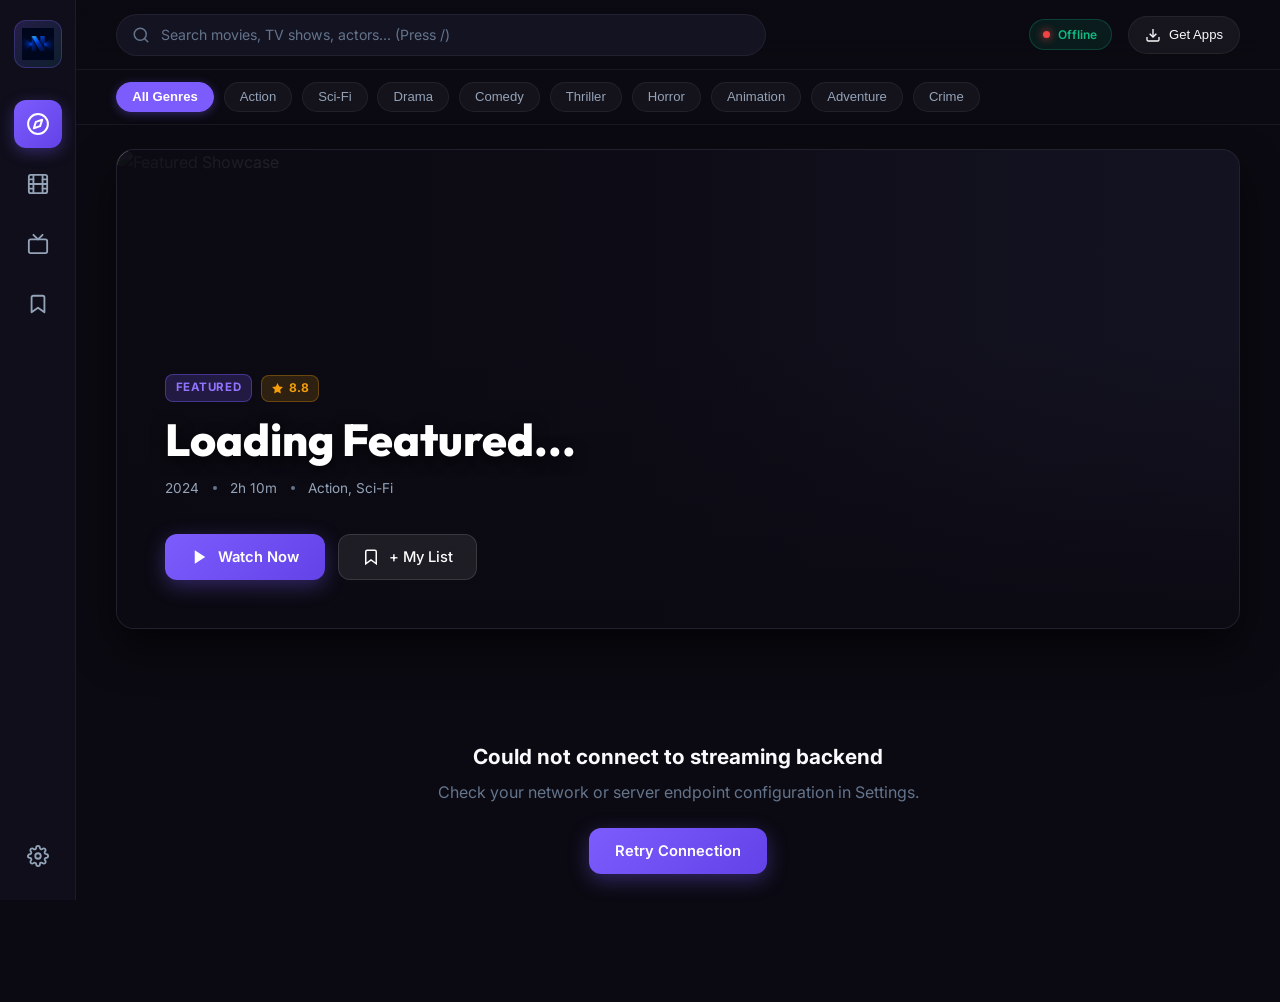
==== watch.html @ 1235ac75 "feat(web): launch Stremio-inspired minimalist web player with end-to-end streaming" ====
<!DOCTYPE html>
<html lang="en">
<head>
  <meta charset="UTF-8">
  <meta name="viewport" content="width=device-width, initial-scale=1.0, maximum-scale=1.0, user-scalable=no, viewport-fit=cover">
  <title>Nexus Web — Minimalist Cinema & Series Streaming</title>
  <meta name="description" content="Watch high-definition movies and TV series directly in your browser. Stremio-inspired, ultra-clean interface with multi-language subtitles and zero mid-roll interruptions.">
  <meta name="theme-color" content="#0b0a12">
  <meta name="apple-mobile-web-app-capable" content="yes">
  <meta name="apple-mobile-web-app-status-bar-style" content="black-translucent">
  <link rel="icon" type="image/png" href="./assets/logo.png">

  <!-- Google Fonts: Outfit (Display) & Inter (Body) -->
  <link rel="preconnect" href="https://fonts.googleapis.com">
  <link rel="preconnect" href="https://fonts.gstatic.com" crossorigin>
  <link href="https://fonts.googleapis.com/css2?family=Inter:wght@400;500;600;700&family=Outfit:wght@500;600;700;800;900&display=swap" rel="stylesheet">

  <link rel="stylesheet" href="watch.css">
</head>
<body>

  <div class="app-container">

    <!-- ======================================================================
         Left Navigation Rail (Stremio Signature Sidebar)
         ====================================================================== -->
    <aside class="nav-sidebar" id="nav-sidebar">
      <div class="brand-icon-wrap" id="brand-icon-btn" title="Nexus Home">
        <img src="./assets/logo.png" alt="Nexus Logo" onerror="this.src='https://via.placeholder.com/48/7c5cfc/fff?text=N'">
      </div>

      <nav class="nav-menu">
        <button class="nav-item active" data-tab="discover" data-tooltip="Discover" id="nav-discover">
          <svg viewBox="0 0 24 24" fill="none" stroke="currentColor" stroke-width="2" stroke-linecap="round" stroke-linejoin="round">
            <circle cx="12" cy="12" r="10"></circle>
            <polygon points="16.24 7.76 14.12 14.12 7.76 16.24 9.88 9.88 16.24 7.76"></polygon>
          </svg>
        </button>

        <button class="nav-item" data-tab="movies" data-tooltip="Movies" id="nav-movies">
          <svg viewBox="0 0 24 24" fill="none" stroke="currentColor" stroke-width="2" stroke-linecap="round" stroke-linejoin="round">
            <rect x="2" y="2" width="20" height="20" rx="2.18" ry="2.18"></rect>
            <line x1="7" y1="2" x2="7" y2="22"></line>
            <line x1="17" y1="2" x2="17" y2="22"></line>
            <line x1="2" y1="12" x2="22" y2="12"></line>
            <line x1="2" y1="7" x2="7" y2="7"></line>
            <line x1="2" y1="17" x2="7" y2="17"></line>
            <line x1="17" y1="17" x2="22" y2="17"></line>
            <line x1="17" y1="7" x2="22" y2="7"></line>
          </svg>
        </button>

        <button class="nav-item" data-tab="series" data-tooltip="Series" id="nav-series">
          <svg viewBox="0 0 24 24" fill="none" stroke="currentColor" stroke-width="2" stroke-linecap="round" stroke-linejoin="round">
            <rect x="2" y="7" width="20" height="15" rx="2" ry="2"></rect>
            <polyline points="17 2 12 7 7 2"></polyline>
          </svg>
        </button>

        <button class="nav-item" data-tab="library" data-tooltip="My Library" id="nav-library">
          <svg viewBox="0 0 24 24" fill="none" stroke="currentColor" stroke-width="2" stroke-linecap="round" stroke-linejoin="round">
            <path d="M19 21l-7-5-7 5V5a2 2 0 0 1 2-2h10a2 2 0 0 1 2 2z"></path>
          </svg>
        </button>
      </nav>

      <div class="nav-footer">
        <button class="nav-item" data-tooltip="Settings" id="btn-settings">
          <svg viewBox="0 0 24 24" fill="none" stroke="currentColor" stroke-width="2" stroke-linecap="round" stroke-linejoin="round">
            <circle cx="12" cy="12" r="3"></circle>
            <path d="M19.4 15a1.65 1.65 0 0 0 .33 1.82l.06.06a2 2 0 0 1 0 2.83 2 2 0 0 1-2.83 0l-.06-.06a1.65 1.65 0 0 0-1.82-.33 1.65 1.65 0 0 0-1 1.51V21a2 2 0 0 1-2 2 2 2 0 0 1-2-2v-.09A1.65 1.65 0 0 0 9 19.4a1.65 1.65 0 0 0-1.82.33l-.06.06a2 2 0 0 1-2.83 0 2 2 0 0 1 0-2.83l.06-.06a1.65 1.65 0 0 0 .33-1.82 1.65 1.65 0 0 0-1.51-1H3a2 2 0 0 1-2-2 2 2 0 0 1 2-2h.09A1.65 1.65 0 0 0 4.6 9a1.65 1.65 0 0 0-.33-1.82l-.06-.06a2 2 0 0 1 0-2.83 2 2 0 0 1 2.83 0l.06.06a1.65 1.65 0 0 0 1.82.33H9a1.65 1.65 0 0 0 1-1.51V3a2 2 0 0 1 2-2 2 2 0 0 1 2 2v.09a1.65 1.65 0 0 0 1 1.51 1.65 1.65 0 0 0 1.82-.33l.06-.06a2 2 0 0 1 2.83 0 2 2 0 0 1 0 2.83l-.06.06a1.65 1.65 0 0 0-.33 1.82V9a1.65 1.65 0 0 0 1.51 1H21a2 2 0 0 1 2 2 2 2 0 0 1-2 2h-.09a1.65 1.65 0 0 0-1.51 1z"></path>
          </svg>
        </button>
      </div>
    </aside>

    <!-- ======================================================================
         Main Layout: Top Bar + Views
         ====================================================================== -->
    <main class="main-wrapper">

      <!-- Top Header Bar -->
      <header class="top-bar">
        <div class="top-bar-left">
          <div class="search-box">
            <svg class="search-icon" viewBox="0 0 24 24" fill="none" stroke="currentColor" stroke-width="2" stroke-linecap="round" stroke-linejoin="round">
              <circle cx="11" cy="11" r="8"></circle>
              <line x1="21" y1="21" x2="16.65" y2="16.65"></line>
            </svg>
            <input type="text" class="search-input" id="search-input" placeholder="Search movies, TV shows, actors... (Press /)" autocomplete="off">
            <button class="search-clear-btn" id="search-clear-btn" title="Clear">
              <svg viewBox="0 0 24 24" width="16" height="16" fill="none" stroke="currentColor" stroke-width="2">
                <line x1="18" y1="6" x2="6" y2="18"></line>
                <line x1="6" y1="6" x2="18" y2="18"></line>
              </svg>
            </button>
          </div>
        </div>

        <div class="top-bar-right">
          <div class="badge-server-status" id="server-status-badge" title="Backend Status">
            <span class="status-pulse"></span>
            <span>Online</span>
          </div>
          <button class="btn-get-apps" id="btn-get-apps">
            <svg viewBox="0 0 24 24" width="16" height="16" fill="none" stroke="currentColor" stroke-width="2">
              <path d="M21 15v4a2 2 0 0 1-2 2H5a2 2 0 0 1-2-2v-4"></path>
              <polyline points="7 10 12 15 17 10"></polyline>
              <line x1="12" y1="15" x2="12" y2="3"></line>
            </svg>
            <span>Get Apps</span>
          </button>
        </div>
      </header>

      <!-- Horizontal Genre Filter Bar -->
      <nav class="filters-bar" id="filters-bar">
        <button class="filter-chip active" data-genre="all">All Genres</button>
        <button class="filter-chip" data-genre="action">Action</button>
        <button class="filter-chip" data-genre="sci-fi">Sci-Fi</button>
        <button class="filter-chip" data-genre="drama">Drama</button>
        <button class="filter-chip" data-genre="comedy">Comedy</button>
        <button class="filter-chip" data-genre="thriller">Thriller</button>
        <button class="filter-chip" data-genre="horror">Horror</button>
        <button class="filter-chip" data-genre="animation">Animation</button>
        <button class="filter-chip" data-genre="adventure">Adventure</button>
        <button class="filter-chip" data-genre="crime">Crime</button>
      </nav>

      <!-- Views Container -->
      <div class="views-container">

        <!-- VIEW 1: DISCOVER -->
        <section class="view-section active" id="view-discover">
          <!-- Featured Cinematic Hero Showcase -->
          <div class="hero-banner" id="hero-banner">
            <img class="hero-backdrop" id="hero-backdrop" src="" alt="Featured Showcase">
            <div class="hero-overlay"></div>
            <div class="hero-content">
              <div class="hero-tag-row">
                <span class="tag-badge" id="hero-tag">FEATURED</span>
                <span class="rating-pill" id="hero-rating">
                  <svg viewBox="0 0 24 24"><polygon points="12 2 15.09 8.26 22 9.27 17 14.14 18.18 21.02 12 17.77 5.82 21.02 7 14.14 2 9.27 8.91 8.26 12 2"></polygon></svg>
                  <span>8.8</span>
                </span>
              </div>
              <h1 class="hero-title" id="hero-title">Loading Featured...</h1>
              <div class="hero-meta">
                <span id="hero-year">2024</span>
                <span class="dot"></span>
                <span id="hero-duration">2h 10m</span>
                <span class="dot"></span>
                <span id="hero-genre">Action, Sci-Fi</span>
              </div>
              <p class="hero-overview" id="hero-overview"></p>
              <div class="hero-buttons">
                <button class="btn-primary" id="btn-hero-play">
                  <svg viewBox="0 0 24 24" width="18" height="18" fill="currentColor">
                    <polygon points="5 3 19 12 5 21 5 3"></polygon>
                  </svg>
                  <span>Watch Now</span>
                </button>
                <button class="btn-secondary" id="btn-hero-list">
                  <svg viewBox="0 0 24 24" width="18" height="18" fill="none" stroke="currentColor" stroke-width="2">
                    <path d="M19 21l-7-5-7 5V5a2 2 0 0 1 2-2h10a2 2 0 0 1 2 2z"></path>
                  </svg>
                  <span>+ My List</span>
                </button>
              </div>
            </div>
          </div>

          <!-- Dynamic Horizontal Sections -->
          <div id="discover-sections"></div>
        </section>

        <!-- VIEW 2: MOVIES -->
        <section class="view-section" id="view-movies">
          <div class="section-header">
            <h2 class="section-title">All Movies</h2>
          </div>
          <div class="media-grid" id="movies-grid"></div>
        </section>

        <!-- VIEW 3: SERIES -->
        <section class="view-section" id="view-series">
          <div class="section-header">
            <h2 class="section-title">TV Series & Shows</h2>
          </div>
          <div class="media-grid" id="series-grid"></div>
        </section>

        <!-- VIEW 4: MY LIBRARY -->
        <section class="view-section" id="view-library">
          <div class="catalog-section">
            <div class="section-header">
              <h2 class="section-title">Continue Watching</h2>
            </div>
            <div class="media-grid" id="library-continue-grid"></div>
          </div>

          <div class="catalog-section" style="margin-top: 2.5rem;">
            <div class="section-header">
              <h2 class="section-title">My Watchlist</h2>
            </div>
            <div class="media-grid" id="library-watchlist-grid"></div>
          </div>
        </section>

        <!-- VIEW 5: SEARCH RESULTS -->
        <section class="view-section" id="view-search">
          <div class="section-header">
            <h2 class="section-title">Results for <span id="search-query-label"></span></h2>
          </div>
          <div class="media-grid" id="search-results-grid"></div>
        </section>

      </div>
    </main>

    <!-- ======================================================================
         Stremio-Inspired Metamodal / Detail Dialog
         ====================================================================== -->
    <div class="modal-overlay" id="detail-modal-overlay">
      <div class="detail-modal" id="detail-modal">
        <button class="modal-close-btn" id="modal-close-btn" title="Close">
          <svg viewBox="0 0 24 24" width="18" height="18" fill="none" stroke="currentColor" stroke-width="2.2">
            <line x1="18" y1="6" x2="6" y2="18"></line>
            <line x1="6" y1="6" x2="18" y2="18"></line>
          </svg>
        </button>

        <!-- Cinematic Backdrop Header -->
        <div class="detail-backdrop-header">
          <img class="detail-backdrop-img" id="detail-backdrop-img" src="" alt="Backdrop">
          <div class="detail-backdrop-gradient"></div>
        </div>

        <div class="detail-body">
          <!-- Left Column: Poster & Action Buttons -->
          <div class="detail-poster-col">
            <img class="detail-poster-img" id="detail-poster-img" src="" alt="Poster">
            <div class="detail-action-buttons">
              <button class="btn-watchlist" id="btn-detail-watchlist">
                <svg viewBox="0 0 24 24" width="16" height="16" fill="none" stroke="currentColor" stroke-width="2">
                  <path d="M19 21l-7-5-7 5V5a2 2 0 0 1 2-2h10a2 2 0 0 1 2 2z"></path>
                </svg>
                <span>+ Add to Watchlist</span>
              </button>
            </div>
          </div>

          <!-- Right Column: Metadata, Seasons/Episodes & Streams -->
          <div class="detail-info-col">
            <h1 class="detail-title" id="detail-title">Loading...</h1>
            <div class="detail-meta-row">
              <span class="rating-pill">
                <svg viewBox="0 0 24 24"><polygon points="12 2 15.09 8.26 22 9.27 17 14.14 18.18 21.02 12 17.77 5.82 21.02 7 14.14 2 9.27 8.91 8.26 12 2"></polygon></svg>
                <span id="detail-score">8.4</span>
              </span>
              <span id="detail-year">2024</span>
              <span id="detail-duration">2h 10m</span>
              <span id="detail-country">US</span>
            </div>

            <div class="genres-wrap" id="detail-genres"></div>
            <p class="detail-synopsis" id="detail-synopsis"></p>

            <!-- Cast Chips -->
            <div class="cast-section">
              <div class="cast-label">Top Cast</div>
              <div class="cast-row" id="detail-cast-row"></div>
            </div>

            <!-- Series Seasons & Episodes Picker (Only for Series) -->
            <div class="series-section" id="detail-series-section">
              <div class="cast-label">Seasons & Episodes</div>
              <div class="season-selector" id="detail-season-selector"></div>
              <div class="episodes-grid" id="detail-episodes-grid"></div>
            </div>

            <!-- Streams Section (Stremio Iconic Stream Source Pickers) -->
            <div class="streams-section" id="detail-streams-section">
              <div class="streams-header">
                <div class="streams-title">Available Stream Sources</div>
              </div>
              <div class="streams-list" id="detail-streams-list"></div>
            </div>

          </div>
        </div>
      </div>
    </div>

    <!-- ======================================================================
         Cinema Video Player (Full Viewport Theater Mode)
         ====================================================================== -->
    <div class="player-container" id="player-container">
      <video class="main-video" id="main-video" playsinline crossorigin="anonymous"></video>

      <div class="player-controls-overlay" id="player-controls-overlay">
        <!-- Top Bar -->
        <div class="player-top-bar">
          <button class="player-back-btn" id="player-back-btn">
            <svg viewBox="0 0 24 24" width="18" height="18" fill="none" stroke="currentColor" stroke-width="2.2">
              <line x1="19" y1="12" x2="5" y2="12"></line>
              <polyline points="12 19 5 12 12 5"></polyline>
            </svg>
            <span>Back to Browse</span>
          </button>
          <div class="player-title-display" id="player-title-display"></div>
          <div style="width: 80px;"></div>
        </div>

        <!-- Center Play/Pause Large Action -->
        <div class="player-center-action" id="player-center-play">
          <svg viewBox="0 0 24 24" width="36" height="36" fill="currentColor">
            <polygon points="5 3 19 12 5 21 5 3"></polygon>
          </svg>
        </div>

        <!-- Bottom Controls -->
        <div class="player-bottom-bar">
          <!-- Timeline Scrub Bar -->
          <div class="timeline-container" id="timeline-container">
            <div class="timeline-buffered" id="timeline-buffered"></div>
            <div class="timeline-progress" id="timeline-progress"></div>
            <div class="timeline-thumb" id="timeline-thumb"></div>
          </div>

          <!-- Buttons Row -->
          <div class="controls-row">
            <div class="controls-left">
              <button class="ctrl-btn" id="ctrl-play-pause" title="Play / Pause (Space)">
                <svg viewBox="0 0 24 24" width="22" height="22" fill="currentColor">
                  <polygon points="5 3 19 12 5 21 5 3"></polygon>
                </svg>
              </button>

              <button class="ctrl-btn" id="ctrl-skip-back" title="Rewind 10s (Left Arrow)">
                <svg viewBox="0 0 24 24" width="20" height="20" fill="none" stroke="currentColor" stroke-width="2">
                  <path d="M1 4v6h6"></path>
                  <path d="M3.51 15a9 9 0 1 0 2.13-9.36L1 10"></path>
                </svg>
              </button>

              <button class="ctrl-btn" id="ctrl-skip-fwd" title="Fast Forward 10s (Right Arrow)">
                <svg viewBox="0 0 24 24" width="20" height="20" fill="none" stroke="currentColor" stroke-width="2">
                  <path d="M23 4v6h-6"></path>
                  <path d="M20.49 15a9 9 0 1 1-2.12-9.36L23 10"></path>
                </svg>
              </button>

              <button class="ctrl-btn" id="ctrl-next-ep" title="Next Episode" style="display: none;">
                <svg viewBox="0 0 24 24" width="20" height="20" fill="currentColor">
                  <polygon points="5 4 15 12 5 20 5 4"></polygon>
                  <line x1="19" y1="5" x2="19" y2="19" stroke="currentColor" stroke-width="2.5"></line>
                </svg>
              </button>

              <span class="time-display" id="time-display">00:00 / 00:00</span>

              <div class="volume-wrap">
                <button class="ctrl-btn" id="ctrl-mute" title="Mute (M)">
                  <svg viewBox="0 0 24 24" width="20" height="20" fill="none" stroke="currentColor" stroke-width="2">
                    <polygon points="11 5 6 9 2 9 2 15 6 15 11 19 11 5"></polygon>
                    <path d="M19.07 4.93a10 10 0 0 1 0 14.14M15.54 8.46a5 5 0 0 1 0 7.07"></path>
                  </svg>
                </button>
                <input type="range" class="volume-slider" id="volume-slider" min="0" max="1" step="0.05" value="1">
              </div>
            </div>

            <div class="controls-right">
              <!-- Subtitles Menu -->
              <div style="position: relative;">
                <button class="ctrl-btn" id="ctrl-subtitles" title="Subtitles / Captions">
                  <svg viewBox="0 0 24 24" width="20" height="20" fill="none" stroke="currentColor" stroke-width="2">
                    <rect x="2" y="4" width="20" height="16" rx="2"></rect>
                    <line x1="6" y1="15" x2="10" y2="15"></line>
                    <line x1="14" y1="15" x2="18" y2="15"></line>
                  </svg>
                </button>
                <div class="menu-popup" id="menu-subtitles"></div>
              </div>

              <!-- Stream Quality Menu -->
              <div style="position: relative;">
                <button class="ctrl-btn" id="ctrl-quality" title="Quality / Stream Server">
                  <svg viewBox="0 0 24 24" width="20" height="20" fill="none" stroke="currentColor" stroke-width="2">
                    <polygon points="13 2 3 14 12 14 11 22 21 10 12 10 13 2"></polygon>
                  </svg>
                </button>
                <div class="menu-popup" id="menu-quality"></div>
              </div>

              <!-- PiP -->
              <button class="ctrl-btn" id="ctrl-pip" title="Picture in Picture">
                <svg viewBox="0 0 24 24" width="20" height="20" fill="none" stroke="currentColor" stroke-width="2">
                  <rect x="2" y="3" width="20" height="14" rx="2"></rect>
                  <rect x="12" y="9" width="8" height="6" rx="1"></rect>
                </svg>
              </button>

              <!-- Fullscreen -->
              <button class="ctrl-btn" id="ctrl-fullscreen" title="Fullscreen (F)">
                <svg viewBox="0 0 24 24" width="20" height="20" fill="none" stroke="currentColor" stroke-width="2">
                  <polyline points="15 3 21 3 21 9"></polyline>
                  <polyline points="9 21 3 21 3 15"></polyline>
                  <line x1="21" y1="3" x2="14" y2="10"></line>
                  <line x1="3" y1="21" x2="10" y2="14"></line>
                </svg>
              </button>
            </div>
          </div>
        </div>
      </div>
    </div>

    <!-- ======================================================================
         Dialog: Get Native Apps
         ====================================================================== -->
    <div class="modal-overlay" id="apps-modal-overlay">
      <div class="dialog-box">
        <h2 class="dialog-title">Download Nexus Apps</h2>
        <p style="color: var(--text-muted); font-size: 0.9rem;">Enjoy enhanced hardware decoding, remote control spatial navigation, and direct audio pass-through on native devices.</p>
        
        <div class="app-download-grid">
          <a href="/NexusTV.apk" class="app-card" download>
            <div class="app-icon">
              <svg viewBox="0 0 24 24" width="24" height="24" fill="none" stroke="currentColor" stroke-width="2">
                <rect x="2" y="7" width="20" height="15" rx="2" ry="2"></rect>
                <polyline points="17 2 12 7 7 2"></polyline>
              </svg>
            </div>
            <div class="app-name">Nexus TV</div>
            <div class="app-desc">Android TV & Firestick Edition</div>
          </a>

          <a href="/NexusHD.apk" class="app-card" download>
            <div class="app-icon">
              <svg viewBox="0 0 24 24" width="24" height="24" fill="none" stroke="currentColor" stroke-width="2">
                <rect x="5" y="2" width="14" height="20" rx="2" ry="2"></rect>
                <line x1="12" y1="18" x2="12.01" y2="18"></line>
              </svg>
            </div>
            <div class="app-name">Nexus HD</div>
            <div class="app-desc">Mobile & Tablet Edition</div>
          </a>
        </div>

        <button class="btn-secondary" id="apps-modal-close" style="align-self: flex-end;">Close</button>
      </div>
    </div>

    <!-- ======================================================================
         Dialog: Settings
         ====================================================================== -->
    <div class="modal-overlay" id="settings-modal-overlay">
      <div class="dialog-box">
        <h2 class="dialog-title">Server Settings</h2>
        <div style="display: flex; flex-direction: column; gap: 0.5rem;">
          <label style="font-size: 0.85rem; color: var(--text-muted);">API Backend Base URL</label>
          <input type="text" id="settings-api-input" class="search-input" placeholder="https://..." style="height: 44px; padding: 0 1rem;">
          <span style="font-size: 0.75rem; color: var(--text-dim);">Default is our ultra-fast cloud server. You can also point to your local backend (e.g. http://localhost:8000).</span>
        </div>
        <div style="display: flex; justify-content: flex-end; gap: 0.75rem; margin-top: 1rem;">
          <button class="btn-secondary" id="btn-reset-api">Reset to Default</button>
          <button class="btn-primary" id="btn-save-api">Save & Connect</button>
          <button class="btn-secondary" id="settings-modal-close">Close</button>
        </div>
      </div>
    </div>

  </div>

  <script src="watch.js"></script>
</body>
</html>
---- watch.css ----
/* ==========================================================================
   Nexus Web — Stremio-Inspired Minimalist Streaming Platform
   Rich Obsidian & Electric Violet Design System
   ========================================================================== */

:root {
  --bg-base: #0b0a12;
  --bg-sidebar: #0f0e1a;
  --bg-surface: #141322;
  --bg-card: #181728;
  --bg-card-hover: #211f36;
  --bg-glass: rgba(20, 19, 34, 0.75);
  --bg-glass-heavy: rgba(14, 13, 23, 0.88);
  
  --border-subtle: rgba(255, 255, 255, 0.06);
  --border-medium: rgba(255, 255, 255, 0.12);
  --border-focus: rgba(124, 92, 252, 0.6);
  
  --accent-primary: #7c5cfc;
  --accent-primary-hover: #9074ff;
  --accent-primary-glow: rgba(124, 92, 252, 0.35);
  --accent-amber: #f59e0b;
  --accent-cyan: #06b6d4;
  --accent-emerald: #10b981;
  --accent-danger: #ef4444;

  --text-main: #f8fafc;
  --text-muted: #94a3b8;
  --text-dim: #64748b;
  
  --font-display: 'Outfit', -apple-system, BlinkMacSystemFont, 'Segoe UI', Roboto, sans-serif;
  --font-body: 'Inter', -apple-system, BlinkMacSystemFont, 'Segoe UI', Roboto, sans-serif;
  
  --sidebar-width: 76px;
  --topbar-height: 70px;
  --radius-sm: 8px;
  --radius-md: 12px;
  --radius-lg: 18px;
  --radius-full: 9999px;

  --transition-fast: 150ms cubic-bezier(0.4, 0, 0.2, 1);
  --transition-normal: 250ms cubic-bezier(0.4, 0, 0.2, 1);
  --transition-smooth: 400ms cubic-bezier(0.16, 1, 0.3, 1);
}

/* Base Reset & Typography */
*, *::before, *::after {
  box-sizing: border-box;
  margin: 0;
  padding: 0;
}

html {
  font-size: 16px;
  scroll-behavior: smooth;
  color-scheme: dark;
}

body {
  background-color: var(--bg-base);
  color: var(--text-main);
  font-family: var(--font-body);
  min-height: 100vh;
  min-height: 100dvh;
  overflow-x: hidden;
  line-height: 1.5;
  -webkit-font-smoothing: antialiased;
  -moz-osx-font-smoothing: grayscale;
}

/* Custom Minimalist Scrollbar */
::-webkit-scrollbar {
  width: 8px;
  height: 8px;
}
::-webkit-scrollbar-track {
  background: transparent;
}
::-webkit-scrollbar-thumb {
  background: rgba(255, 255, 255, 0.15);
  border-radius: 4px;
}
::-webkit-scrollbar-thumb:hover {
  background: rgba(124, 92, 252, 0.5);
}

/* App Shell Layout */
.app-container {
  display: flex;
  min-height: 100vh;
  min-height: 100dvh;
  position: relative;
}

/* ==========================================================================
   Left Navigation Rail (Stremio Iconic Sidebar)
   ========================================================================== */
.nav-sidebar {
  width: var(--sidebar-width);
  background-color: var(--bg-sidebar);
  border-right: 1px solid var(--border-subtle);
  display: flex;
  flex-direction: column;
  align-items: center;
  padding: 1.25rem 0.5rem;
  position: fixed;
  top: 0;
  left: 0;
  bottom: 0;
  z-index: 90;
  transition: width var(--transition-normal);
}

.brand-icon-wrap {
  display: flex;
  align-items: center;
  justify-content: center;
  width: 48px;
  height: 48px;
  margin-bottom: 2rem;
  cursor: pointer;
  border-radius: var(--radius-md);
  background: linear-gradient(135deg, rgba(124, 92, 252, 0.2), rgba(6, 182, 212, 0.1));
  border: 1px solid rgba(124, 92, 252, 0.3);
  transition: transform var(--transition-fast), box-shadow var(--transition-fast);
}

.brand-icon-wrap:hover {
  transform: scale(1.06);
  box-shadow: 0 0 20px var(--accent-primary-glow);
}

.brand-icon-wrap img {
  width: 32px;
  height: 32px;
  object-fit: contain;
}

.nav-menu {
  display: flex;
  flex-direction: column;
  gap: 0.75rem;
  width: 100%;
  align-items: center;
  flex: 1;
}

.nav-item {
  position: relative;
  width: 48px;
  height: 48px;
  display: flex;
  align-items: center;
  justify-content: center;
  border-radius: var(--radius-md);
  color: var(--text-muted);
  background: transparent;
  border: none;
  cursor: pointer;
  transition: all var(--transition-fast);
}

.nav-item svg {
  width: 22px;
  height: 22px;
  transition: transform var(--transition-fast), color var(--transition-fast);
}

.nav-item:hover {
  color: var(--text-main);
  background: rgba(255, 255, 255, 0.05);
}

.nav-item.active {
  color: #fff;
  background: linear-gradient(135deg, var(--accent-primary), #6343e8);
  box-shadow: 0 4px 15px var(--accent-primary-glow);
}

.nav-item.active svg {
  transform: scale(1.08);
}

/* Tooltip on Hover */
.nav-item::after {
  content: attr(data-tooltip);
  position: absolute;
  left: calc(100% + 14px);
  top: 50%;
  transform: translateY(-50%) scale(0.9);
  background: var(--bg-surface);
  border: 1px solid var(--border-medium);
  color: var(--text-main);
  padding: 0.35rem 0.75rem;
  border-radius: var(--radius-sm);
  font-size: 0.78rem;
  font-weight: 500;
  white-space: nowrap;
  pointer-events: none;
  opacity: 0;
  transition: all var(--transition-fast);
  z-index: 100;
  box-shadow: 0 8px 20px rgba(0, 0, 0, 0.4);
}

.nav-item:hover::after {
  opacity: 1;
  transform: translateY(-50%) scale(1);
}

.nav-footer {
  display: flex;
  flex-direction: column;
  gap: 0.75rem;
  align-items: center;
  width: 100%;
}

/* ==========================================================================
   Main Content Area
   ========================================================================== */
.main-wrapper {
  margin-left: var(--sidebar-width);
  flex: 1;
  display: flex;
  flex-direction: column;
  min-height: 100vh;
  min-height: 100dvh;
  position: relative;
}

/* Top Bar */
.top-bar {
  height: var(--topbar-height);
  padding: 0 2.5rem;
  display: flex;
  align-items: center;
  justify-content: space-between;
  gap: 1.5rem;
  position: sticky;
  top: 0;
  z-index: 80;
  background: linear-gradient(180deg, rgba(11, 10, 18, 0.95) 0%, rgba(11, 10, 18, 0.75) 100%);
  backdrop-filter: blur(20px);
  border-bottom: 1px solid var(--border-subtle);
}

.top-bar-left {
  display: flex;
  align-items: center;
  gap: 1.5rem;
  flex: 1;
  max-width: 650px;
}

/* Search Input */
.search-box {
  position: relative;
  width: 100%;
  display: flex;
  align-items: center;
}

.search-box svg.search-icon {
  position: absolute;
  left: 1rem;
  width: 18px;
  height: 18px;
  color: var(--text-dim);
  pointer-events: none;
  transition: color var(--transition-fast);
}

.search-input {
  width: 100%;
  height: 42px;
  padding: 0 2.75rem;
  background: var(--bg-surface);
  border: 1px solid var(--border-subtle);
  border-radius: var(--radius-full);
  color: var(--text-main);
  font-family: var(--font-body);
  font-size: 0.88rem;
  outline: none;
  transition: all var(--transition-fast);
}

.search-input::placeholder {
  color: var(--text-dim);
}

.search-input:focus {
  background: var(--bg-card);
  border-color: var(--border-focus);
  box-shadow: 0 0 0 3px rgba(124, 92, 252, 0.15);
}

.search-clear-btn {
  position: absolute;
  right: 0.85rem;
  background: transparent;
  border: none;
  color: var(--text-dim);
  cursor: pointer;
  display: none;
  padding: 4px;
  border-radius: var(--radius-full);
}

.search-clear-btn:hover {
  color: var(--text-main);
}

/* Top Bar Right Actions */
.top-bar-right {
  display: flex;
  align-items: center;
  gap: 1rem;
}

.badge-server-status {
  display: inline-flex;
  align-items: center;
  gap: 0.5rem;
  padding: 0.35rem 0.85rem;
  border-radius: var(--radius-full);
  background: rgba(16, 185, 129, 0.1);
  border: 1px solid rgba(16, 185, 129, 0.25);
  font-size: 0.75rem;
  font-weight: 600;
  color: var(--accent-emerald);
  cursor: pointer;
  transition: background var(--transition-fast);
}

.badge-server-status:hover {
  background: rgba(16, 185, 129, 0.18);
}

.status-pulse {
  width: 7px;
  height: 7px;
  background: var(--accent-emerald);
  border-radius: 50%;
  box-shadow: 0 0 8px var(--accent-emerald);
  animation: pulse 2s infinite;
}

@keyframes pulse {
  0%, 100% { opacity: 1; transform: scale(1); }
  50% { opacity: 0.5; transform: scale(0.85); }
}

.btn-get-apps {
  display: inline-flex;
  align-items: center;
  gap: 0.5rem;
  height: 38px;
  padding: 0 1rem;
  background: rgba(255, 255, 255, 0.05);
  border: 1px solid var(--border-subtle);
  border-radius: var(--radius-full);
  color: var(--text-main);
  font-size: 0.82rem;
  font-weight: 500;
  cursor: pointer;
  transition: all var(--transition-fast);
}

.btn-get-apps:hover {
  background: rgba(255, 255, 255, 0.1);
  border-color: var(--border-medium);
  transform: translateY(-1px);
}

/* ==========================================================================
   Content Filter Bar (Type & Genres)
   ========================================================================== */
.filters-bar {
  padding: 0.75rem 2.5rem;
  display: flex;
  align-items: center;
  gap: 0.6rem;
  overflow-x: auto;
  scrollbar-width: none;
  background: rgba(11, 10, 18, 0.4);
  border-bottom: 1px solid var(--border-subtle);
}

.filters-bar::-webkit-scrollbar {
  display: none;
}

.filter-chip {
  padding: 0.4rem 0.95rem;
  border-radius: var(--radius-full);
  background: rgba(255, 255, 255, 0.04);
  border: 1px solid var(--border-subtle);
  color: var(--text-muted);
  font-size: 0.82rem;
  font-weight: 500;
  cursor: pointer;
  white-space: nowrap;
  transition: all var(--transition-fast);
}

.filter-chip:hover {
  color: var(--text-main);
  background: rgba(255, 255, 255, 0.08);
}

.filter-chip.active {
  background: var(--accent-primary);
  border-color: var(--accent-primary);
  color: #fff;
  font-weight: 600;
  box-shadow: 0 2px 10px var(--accent-primary-glow);
}

/* Views Container */
.views-container {
  flex: 1;
  padding: 1.5rem 2.5rem 4rem;
}

.view-section {
  display: none;
}

.view-section.active {
  display: block;
}

/* ==========================================================================
   Featured Hero Cinematic Showcase
   ========================================================================== */
.hero-banner {
  position: relative;
  width: 100%;
  height: 480px;
  border-radius: var(--radius-lg);
  overflow: hidden;
  margin-bottom: 3rem;
  background-color: var(--bg-surface);
  border: 1px solid var(--border-subtle);
  box-shadow: 0 20px 40px rgba(0, 0, 0, 0.6);
}

.hero-backdrop {
  position: absolute;
  inset: 0;
  width: 100%;
  height: 100%;
  object-fit: cover;
  object-position: center 25%;
  transition: transform 6s ease-out, opacity 0.5s ease;
}

.hero-banner:hover .hero-backdrop {
  transform: scale(1.03);
}

.hero-overlay {
  position: absolute;
  inset: 0;
  background: linear-gradient(
    90deg,
    rgba(11, 10, 18, 0.96) 0%,
    rgba(11, 10, 18, 0.8) 45%,
    rgba(11, 10, 18, 0.25) 80%,
    rgba(11, 10, 18, 0.1) 100%
  ),
  linear-gradient(0deg, rgba(11, 10, 18, 0.95) 0%, transparent 60%);
}

.hero-content {
  position: absolute;
  left: 3rem;
  bottom: 3rem;
  max-width: 580px;
  z-index: 10;
  display: flex;
  flex-direction: column;
  gap: 0.85rem;
}

.hero-tag-row {
  display: flex;
  align-items: center;
  gap: 0.6rem;
}

.tag-badge {
  padding: 0.25rem 0.6rem;
  border-radius: var(--radius-sm);
  font-size: 0.72rem;
  font-weight: 700;
  text-transform: uppercase;
  letter-spacing: 0.05em;
  background: rgba(124, 92, 252, 0.2);
  border: 1px solid rgba(124, 92, 252, 0.4);
  color: var(--accent-primary-hover);
}

.rating-pill {
  display: inline-flex;
  align-items: center;
  gap: 0.3rem;
  padding: 0.22rem 0.55rem;
  border-radius: var(--radius-sm);
  background: rgba(245, 158, 11, 0.15);
  border: 1px solid rgba(245, 158, 11, 0.3);
  color: var(--accent-amber);
  font-size: 0.75rem;
  font-weight: 700;
}

.rating-pill svg {
  width: 13px;
  height: 13px;
  fill: currentColor;
}

.hero-title {
  font-family: var(--font-display);
  font-size: clamp(2rem, 3.5vw, 3.2rem);
  font-weight: 800;
  line-height: 1.1;
  color: #fff;
  text-shadow: 0 4px 15px rgba(0, 0, 0, 0.8);
}

.hero-meta {
  display: flex;
  align-items: center;
  gap: 0.85rem;
  color: var(--text-muted);
  font-size: 0.85rem;
}

.hero-meta span.dot {
  width: 4px;
  height: 4px;
  background: var(--text-dim);
  border-radius: 50%;
}

.hero-overview {
  color: var(--text-muted);
  font-size: 0.92rem;
  line-height: 1.55;
  display: -webkit-box;
  -webkit-line-clamp: 3;
  -webkit-box-orient: vertical;
  line-clamp: 3;
  overflow: hidden;
  text-shadow: 0 2px 6px rgba(0, 0, 0, 0.6);
}

.hero-buttons {
  display: flex;
  align-items: center;
  gap: 0.85rem;
  margin-top: 0.5rem;
}

.btn-primary {
  display: inline-flex;
  align-items: center;
  gap: 0.6rem;
  height: 46px;
  padding: 0 1.6rem;
  background: linear-gradient(135deg, var(--accent-primary), #6343e8);
  border: none;
  border-radius: var(--radius-md);
  color: #fff;
  font-family: var(--font-body);
  font-size: 0.92rem;
  font-weight: 600;
  cursor: pointer;
  box-shadow: 0 6px 20px var(--accent-primary-glow);
  transition: all var(--transition-fast);
}

.btn-primary:hover {
  background: linear-gradient(135deg, var(--accent-primary-hover), #7354f0);
  transform: translateY(-2px);
  box-shadow: 0 10px 25px rgba(124, 92, 252, 0.5);
}

.btn-secondary {
  display: inline-flex;
  align-items: center;
  gap: 0.6rem;
  height: 46px;
  padding: 0 1.4rem;
  background: rgba(255, 255, 255, 0.08);
  backdrop-filter: blur(10px);
  border: 1px solid var(--border-medium);
  border-radius: var(--radius-md);
  color: #fff;
  font-family: var(--font-body);
  font-size: 0.92rem;
  font-weight: 500;
  cursor: pointer;
  transition: all var(--transition-fast);
}

.btn-secondary:hover {
  background: rgba(255, 255, 255, 0.15);
  border-color: rgba(255, 255, 255, 0.25);
  transform: translateY(-2px);
}

/* ==========================================================================
   Catalog Sections & Carousels
   ========================================================================== */
.catalog-section {
  margin-bottom: 3rem;
}

.section-header {
  display: flex;
  align-items: center;
  justify-content: space-between;
  margin-bottom: 1.25rem;
}

.section-title {
  font-family: var(--font-display);
  font-size: 1.35rem;
  font-weight: 700;
  color: #fff;
  letter-spacing: -0.01em;
}

.carousel-wrap {
  position: relative;
}

.cards-carousel {
  display: flex;
  gap: 1.25rem;
  overflow-x: auto;
  scroll-snap-type: x mandatory;
  padding: 0.5rem 0.25rem 1.25rem;
  scrollbar-width: thin;
}

/* ==========================================================================
   Poster Card Component (Stremio 2:3 Golden Ratio)
   ========================================================================== */
.media-card {
  flex: 0 0 180px;
  position: relative;
  border-radius: var(--radius-md);
  overflow: hidden;
  background: var(--bg-card);
  cursor: pointer;
  scroll-snap-align: start;
  transition: transform var(--transition-normal), box-shadow var(--transition-normal);
  border: 1px solid var(--border-subtle);
}

.media-card:hover {
  transform: translateY(-8px) scale(1.02);
  box-shadow: 0 16px 32px rgba(0, 0, 0, 0.6), 0 0 20px var(--accent-primary-glow);
  border-color: rgba(124, 92, 252, 0.4);
  z-index: 10;
}

.poster-box {
  width: 100%;
  aspect-ratio: 2 / 3;
  position: relative;
  background: var(--bg-surface);
  overflow: hidden;
}

.poster-img {
  width: 100%;
  height: 100%;
  object-fit: cover;
  transition: transform var(--transition-smooth);
}

.media-card:hover .poster-img {
  transform: scale(1.06);
}

/* Poster Badges */
.card-badge-top-left {
  position: absolute;
  top: 8px;
  left: 8px;
  padding: 0.18rem 0.45rem;
  border-radius: 4px;
  font-size: 0.68rem;
  font-weight: 700;
  text-transform: uppercase;
  background: rgba(0, 0, 0, 0.65);
  backdrop-filter: blur(8px);
  border: 1px solid rgba(255, 255, 255, 0.15);
  color: #fff;
}

.card-badge-top-right {
  position: absolute;
  top: 8px;
  right: 8px;
  display: flex;
  align-items: center;
  gap: 0.25rem;
  padding: 0.18rem 0.45rem;
  border-radius: 4px;
  font-size: 0.68rem;
  font-weight: 700;
  background: rgba(15, 14, 26, 0.75);
  backdrop-filter: blur(8px);
  border: 1px solid rgba(245, 158, 11, 0.3);
  color: var(--accent-amber);
}

.card-badge-top-right svg {
  width: 10px;
  height: 10px;
  fill: currentColor;
}

/* Hover Quick-Play Icon */
.card-play-overlay {
  position: absolute;
  inset: 0;
  display: flex;
  align-items: center;
  justify-content: center;
  background: rgba(11, 10, 18, 0.4);
  opacity: 0;
  transition: opacity var(--transition-fast);
}

.media-card:hover .card-play-overlay {
  opacity: 1;
}

.play-circle {
  width: 44px;
  height: 44px;
  border-radius: 50%;
  background: var(--accent-primary);
  display: flex;
  align-items: center;
  justify-content: center;
  color: #fff;
  box-shadow: 0 4px 15px var(--accent-primary-glow);
  transform: scale(0.85);
  transition: transform var(--transition-fast);
}

.media-card:hover .play-circle {
  transform: scale(1);
}

/* Card Info */
.card-info {
  padding: 0.75rem 0.65rem;
  background: var(--bg-card);
}

.card-title {
  font-size: 0.86rem;
  font-weight: 600;
  color: var(--text-main);
  white-space: nowrap;
  overflow: hidden;
  text-overflow: ellipsis;
  margin-bottom: 0.2rem;
}

.card-sub {
  display: flex;
  align-items: center;
  justify-content: space-between;
  font-size: 0.74rem;
  color: var(--text-dim);
}

/* Cards Grid (Discover All & Search) */
.media-grid {
  display: grid;
  grid-template-columns: repeat(auto-fill, minmax(175px, 1fr));
  gap: 1.5rem;
}

.media-grid .media-card {
  flex: auto;
}

/* ==========================================================================
   Stremio-Signature Metamodal / Detail Modal
   ========================================================================== */
.modal-overlay {
  position: fixed;
  inset: 0;
  background: rgba(5, 4, 10, 0.85);
  backdrop-filter: blur(25px);
  z-index: 100;
  display: flex;
  align-items: center;
  justify-content: center;
  padding: 2rem;
  opacity: 0;
  visibility: hidden;
  transition: all var(--transition-normal);
}

.modal-overlay.active {
  opacity: 1;
  visibility: visible;
}

.detail-modal {
  position: relative;
  width: 100%;
  max-width: 1100px;
  max-height: 90vh;
  background: var(--bg-surface);
  border: 1px solid var(--border-medium);
  border-radius: var(--radius-lg);
  overflow-y: auto;
  box-shadow: 0 25px 60px rgba(0, 0, 0, 0.8);
  transform: translateY(20px) scale(0.98);
  transition: all var(--transition-smooth);
}

.modal-overlay.active .detail-modal {
  transform: translateY(0) scale(1);
}

.modal-close-btn {
  position: absolute;
  top: 1.25rem;
  right: 1.25rem;
  width: 36px;
  height: 36px;
  border-radius: 50%;
  background: rgba(0, 0, 0, 0.5);
  backdrop-filter: blur(10px);
  border: 1px solid var(--border-medium);
  color: var(--text-main);
  cursor: pointer;
  display: flex;
  align-items: center;
  justify-content: center;
  z-index: 20;
  transition: all var(--transition-fast);
}

.modal-close-btn:hover {
  background: rgba(255, 255, 255, 0.15);
  transform: scale(1.08);
}

.detail-backdrop-header {
  position: relative;
  width: 100%;
  height: 260px;
  overflow: hidden;
}

.detail-backdrop-img {
  width: 100%;
  height: 100%;
  object-fit: cover;
  object-position: center 20%;
  filter: blur(2px) brightness(0.6);
}

.detail-backdrop-gradient {
  position: absolute;
  inset: 0;
  background: linear-gradient(0deg, var(--bg-surface) 0%, rgba(20, 19, 34, 0.5) 60%, transparent 100%);
}

.detail-body {
  position: relative;
  margin-top: -120px;
  padding: 0 2.5rem 2.5rem;
  display: grid;
  grid-template-columns: 240px 1fr;
  gap: 2.5rem;
  z-index: 10;
}

/* Left Column: Poster & Quick Action */
.detail-poster-col {
  display: flex;
  flex-direction: column;
  gap: 1rem;
}

.detail-poster-img {
  width: 100%;
  aspect-ratio: 2 / 3;
  object-fit: cover;
  border-radius: var(--radius-md);
  border: 1px solid var(--border-medium);
  box-shadow: 0 15px 35px rgba(0, 0, 0, 0.7);
}

.detail-action-buttons {
  display: flex;
  flex-direction: column;
  gap: 0.6rem;
}

.btn-watchlist {
  display: flex;
  align-items: center;
  justify-content: center;
  gap: 0.5rem;
  height: 42px;
  background: rgba(255, 255, 255, 0.06);
  border: 1px solid var(--border-subtle);
  border-radius: var(--radius-md);
  color: var(--text-main);
  font-size: 0.85rem;
  font-weight: 500;
  cursor: pointer;
  transition: all var(--transition-fast);
}

.btn-watchlist:hover {
  background: rgba(255, 255, 255, 0.12);
}

.btn-watchlist.in-watchlist {
  background: rgba(124, 92, 252, 0.2);
  border-color: rgba(124, 92, 252, 0.5);
  color: var(--accent-primary-hover);
}

/* Right Column: Metadata, Streams & Episodes */
.detail-info-col {
  display: flex;
  flex-direction: column;
  gap: 1.25rem;
}

.detail-title {
  font-family: var(--font-display);
  font-size: 2.2rem;
  font-weight: 800;
  line-height: 1.15;
  color: #fff;
}

.detail-meta-row {
  display: flex;
  flex-wrap: wrap;
  align-items: center;
  gap: 0.75rem;
  font-size: 0.88rem;
  color: var(--text-muted);
}

.genres-wrap {
  display: flex;
  flex-wrap: wrap;
  gap: 0.45rem;
}

.genre-tag {
  padding: 0.2rem 0.65rem;
  background: rgba(255, 255, 255, 0.05);
  border: 1px solid var(--border-subtle);
  border-radius: var(--radius-full);
  font-size: 0.75rem;
  color: var(--text-muted);
}

.detail-synopsis {
  font-size: 0.94rem;
  line-height: 1.6;
  color: var(--text-muted);
}

/* Cast Avatars */
.cast-section {
  display: flex;
  flex-direction: column;
  gap: 0.6rem;
}

.cast-label {
  font-size: 0.8rem;
  font-weight: 600;
  text-transform: uppercase;
  color: var(--text-dim);
  letter-spacing: 0.05em;
}

.cast-row {
  display: flex;
  gap: 0.85rem;
  overflow-x: auto;
  padding-bottom: 0.5rem;
}

.cast-chip {
  display: flex;
  align-items: center;
  gap: 0.5rem;
  padding: 0.35rem 0.75rem 0.35rem 0.35rem;
  background: rgba(255, 255, 255, 0.03);
  border: 1px solid var(--border-subtle);
  border-radius: var(--radius-full);
  font-size: 0.78rem;
  white-space: nowrap;
}

.cast-avatar {
  width: 26px;
  height: 26px;
  border-radius: 50%;
  object-fit: cover;
  background: var(--bg-card);
}

/* Series: Seasons & Episodes Tab Selection */
.series-section {
  margin-top: 1rem;
  display: flex;
  flex-direction: column;
  gap: 1rem;
}

.season-selector {
  display: flex;
  align-items: center;
  gap: 0.5rem;
  overflow-x: auto;
  padding-bottom: 0.5rem;
}

.season-btn {
  padding: 0.45rem 1rem;
  border-radius: var(--radius-md);
  background: rgba(255, 255, 255, 0.05);
  border: 1px solid var(--border-subtle);
  color: var(--text-muted);
  font-size: 0.84rem;
  font-weight: 600;
  cursor: pointer;
  white-space: nowrap;
  transition: all var(--transition-fast);
}

.season-btn.active {
  background: var(--accent-primary);
  border-color: var(--accent-primary);
  color: #fff;
  box-shadow: 0 4px 12px var(--accent-primary-glow);
}

.episodes-grid {
  display: grid;
  grid-template-columns: repeat(auto-fill, minmax(220px, 1fr));
  gap: 0.75rem;
  max-height: 280px;
  overflow-y: auto;
  padding-right: 0.5rem;
}

.episode-card {
  display: flex;
  align-items: center;
  justify-content: space-between;
  padding: 0.75rem 1rem;
  background: rgba(255, 255, 255, 0.04);
  border: 1px solid var(--border-subtle);
  border-radius: var(--radius-md);
  cursor: pointer;
  transition: all var(--transition-fast);
}

.episode-card:hover {
  background: rgba(255, 255, 255, 0.09);
  border-color: var(--border-medium);
  transform: translateX(4px);
}

.episode-card.active {
  background: rgba(124, 92, 252, 0.15);
  border-color: var(--accent-primary);
}

.episode-title {
  font-size: 0.84rem;
  font-weight: 600;
  color: var(--text-main);
}

/* Streams Section (Stremio Iconic Stream Source Pickers) */
.streams-section {
  margin-top: 1rem;
  background: rgba(11, 10, 18, 0.6);
  border: 1px solid var(--border-subtle);
  border-radius: var(--radius-md);
  padding: 1.25rem;
  display: flex;
  flex-direction: column;
  gap: 0.85rem;
}

.streams-header {
  display: flex;
  align-items: center;
  justify-content: space-between;
}

.streams-title {
  font-size: 0.88rem;
  font-weight: 700;
  text-transform: uppercase;
  letter-spacing: 0.04em;
  color: var(--text-muted);
}

.streams-list {
  display: flex;
  flex-direction: column;
  gap: 0.5rem;
}

.stream-item {
  display: flex;
  align-items: center;
  justify-content: space-between;
  padding: 0.75rem 1rem;
  background: rgba(255, 255, 255, 0.03);
  border: 1px solid var(--border-subtle);
  border-radius: var(--radius-md);
  cursor: pointer;
  transition: all var(--transition-fast);
}

.stream-item:hover {
  background: rgba(124, 92, 252, 0.12);
  border-color: rgba(124, 92, 252, 0.4);
  transform: translateX(3px);
}

.stream-left {
  display: flex;
  align-items: center;
  gap: 0.75rem;
}

.stream-res-badge {
  padding: 0.2rem 0.5rem;
  background: rgba(6, 182, 212, 0.15);
  border: 1px solid rgba(6, 182, 212, 0.35);
  color: var(--accent-cyan);
  font-size: 0.72rem;
  font-weight: 700;
  border-radius: var(--radius-sm);
}

.stream-name {
  font-size: 0.85rem;
  font-weight: 600;
  color: var(--text-main);
}

.stream-play-btn {
  display: flex;
  align-items: center;
  gap: 0.35rem;
  font-size: 0.78rem;
  font-weight: 600;
  color: var(--accent-primary-hover);
}

/* ==========================================================================
   Cinema Video Player (Full Viewport Theater Mode)
   ========================================================================== */
.player-container {
  position: fixed;
  inset: 0;
  background: #000;
  z-index: 200;
  display: flex;
  flex-direction: column;
  justify-content: center;
  align-items: center;
  opacity: 0;
  visibility: hidden;
  transition: opacity var(--transition-normal);
}

.player-container.active {
  opacity: 1;
  visibility: visible;
}

.main-video {
  width: 100%;
  height: 100%;
  object-fit: contain;
  background: #000;
}

/* Subtitles Styling for HTML5 video */
::cue {
  background-color: rgba(0, 0, 0, 0.75);
  color: #fff;
  font-family: var(--font-body);
  font-size: 1.15rem;
  text-shadow: 0 2px 4px rgba(0, 0, 0, 0.9);
  line-height: 1.4;
  padding: 0.2rem 0.5rem;
}

/* Player Overlay Controls */
.player-controls-overlay {
  position: absolute;
  inset: 0;
  display: flex;
  flex-direction: column;
  justify-content: space-between;
  padding: 1.75rem 2.5rem;
  background: linear-gradient(180deg, rgba(0,0,0,0.8) 0%, transparent 20%, transparent 70%, rgba(0,0,0,0.92) 100%);
  opacity: 0;
  transition: opacity 0.3s ease;
  pointer-events: none;
}

.player-container:hover .player-controls-overlay,
.player-controls-overlay.visible {
  opacity: 1;
  pointer-events: auto;
}

/* Top Player Bar */
.player-top-bar {
  display: flex;
  align-items: center;
  justify-content: space-between;
}

.player-back-btn {
  display: inline-flex;
  align-items: center;
  gap: 0.5rem;
  height: 40px;
  padding: 0 1rem;
  background: rgba(255, 255, 255, 0.1);
  backdrop-filter: blur(10px);
  border: 1px solid rgba(255, 255, 255, 0.15);
  border-radius: var(--radius-full);
  color: #fff;
  font-size: 0.85rem;
  font-weight: 500;
  cursor: pointer;
  transition: all var(--transition-fast);
}

.player-back-btn:hover {
  background: rgba(255, 255, 255, 0.2);
  transform: translateX(-3px);
}

.player-title-display {
  font-family: var(--font-display);
  font-size: 1.1rem;
  font-weight: 700;
  color: #fff;
  text-shadow: 0 2px 8px rgba(0, 0, 0, 0.8);
}

/* Center Play/Pause Large Pulse */
.player-center-action {
  position: absolute;
  top: 50%;
  left: 50%;
  transform: translate(-50%, -50%);
  width: 72px;
  height: 72px;
  border-radius: 50%;
  background: rgba(124, 92, 252, 0.8);
  backdrop-filter: blur(15px);
  display: flex;
  align-items: center;
  justify-content: center;
  color: #fff;
  cursor: pointer;
  transition: transform var(--transition-fast), background var(--transition-fast);
}

.player-center-action:hover {
  transform: translate(-50%, -50%) scale(1.1);
  background: var(--accent-primary);
}

/* Bottom Player Controls */
.player-bottom-bar {
  display: flex;
  flex-direction: column;
  gap: 0.85rem;
  width: 100%;
}

/* Progress Timeline */
.timeline-container {
  position: relative;
  width: 100%;
  height: 8px;
  background: rgba(255, 255, 255, 0.2);
  border-radius: 4px;
  cursor: pointer;
  transition: height var(--transition-fast);
}

.timeline-container:hover {
  height: 12px;
}

.timeline-buffered {
  position: absolute;
  left: 0;
  top: 0;
  bottom: 0;
  background: rgba(255, 255, 255, 0.35);
  border-radius: 4px;
  width: 0%;
  pointer-events: none;
}

.timeline-progress {
  position: absolute;
  left: 0;
  top: 0;
  bottom: 0;
  background: var(--accent-primary);
  border-radius: 4px;
  width: 0%;
  pointer-events: none;
}

.timeline-thumb {
  position: absolute;
  top: 50%;
  transform: translate(-50%, -50%);
  width: 14px;
  height: 14px;
  border-radius: 50%;
  background: #fff;
  box-shadow: 0 0 10px rgba(0, 0, 0, 0.5);
  left: 0%;
  opacity: 0;
  transition: opacity var(--transition-fast);
  pointer-events: none;
}

.timeline-container:hover .timeline-thumb {
  opacity: 1;
}

/* Controls Buttons Row */
.controls-row {
  display: flex;
  align-items: center;
  justify-content: space-between;
}

.controls-left, .controls-right {
  display: flex;
  align-items: center;
  gap: 1rem;
}

.ctrl-btn {
  background: transparent;
  border: none;
  color: var(--text-main);
  cursor: pointer;
  display: flex;
  align-items: center;
  justify-content: center;
  padding: 6px;
  border-radius: var(--radius-sm);
  transition: all var(--transition-fast);
}

.ctrl-btn:hover {
  color: var(--accent-primary-hover);
  background: rgba(255, 255, 255, 0.1);
}

.time-display {
  font-size: 0.85rem;
  font-weight: 500;
  color: var(--text-muted);
}

/* Volume Slider */
.volume-wrap {
  display: flex;
  align-items: center;
  gap: 0.5rem;
}

.volume-slider {
  width: 80px;
  height: 4px;
  accent-color: var(--accent-primary);
  cursor: pointer;
}

/* Dropdown Menus for Subtitles and Quality */
.menu-popup {
  position: absolute;
  bottom: calc(100% + 12px);
  right: 0;
  background: var(--bg-surface);
  border: 1px solid var(--border-medium);
  border-radius: var(--radius-md);
  padding: 0.5rem;
  display: flex;
  flex-direction: column;
  gap: 0.25rem;
  min-width: 160px;
  max-height: 240px;
  overflow-y: auto;
  box-shadow: 0 10px 30px rgba(0, 0, 0, 0.6);
  display: none;
  z-index: 50;
}

.menu-popup.active {
  display: flex;
}

.menu-item {
  padding: 0.45rem 0.85rem;
  border-radius: var(--radius-sm);
  background: transparent;
  border: none;
  color: var(--text-muted);
  font-size: 0.82rem;
  text-align: left;
  cursor: pointer;
  transition: all var(--transition-fast);
}

.menu-item:hover, .menu-item.active {
  background: rgba(124, 92, 252, 0.15);
  color: var(--accent-primary-hover);
  font-weight: 600;
}

/* ==========================================================================
   Modals: Settings & App Downloads
   ========================================================================== */
.dialog-box {
  width: 100%;
  max-width: 520px;
  background: var(--bg-surface);
  border: 1px solid var(--border-medium);
  border-radius: var(--radius-lg);
  padding: 2rem;
  box-shadow: 0 25px 60px rgba(0, 0, 0, 0.8);
  display: flex;
  flex-direction: column;
  gap: 1.5rem;
}

.dialog-title {
  font-family: var(--font-display);
  font-size: 1.4rem;
  font-weight: 700;
}

.app-download-grid {
  display: grid;
  grid-template-columns: 1fr 1fr;
  gap: 1rem;
}

.app-card {
  padding: 1.25rem;
  border-radius: var(--radius-md);
  background: rgba(255, 255, 255, 0.03);
  border: 1px solid var(--border-subtle);
  display: flex;
  flex-direction: column;
  gap: 0.75rem;
  align-items: center;
  text-align: center;
  cursor: pointer;
  text-decoration: none;
  color: var(--text-main);
  transition: all var(--transition-fast);
}

.app-card:hover {
  background: rgba(124, 92, 252, 0.1);
  border-color: rgba(124, 92, 252, 0.4);
  transform: translateY(-3px);
}

.app-icon {
  width: 44px;
  height: 44px;
  border-radius: var(--radius-md);
  background: rgba(124, 92, 252, 0.2);
  display: flex;
  align-items: center;
  justify-content: center;
  color: var(--accent-primary-hover);
}

.app-name {
  font-weight: 700;
  font-size: 0.95rem;
}

.app-desc {
  font-size: 0.78rem;
  color: var(--text-dim);
}

/* Toast Notifications */
.toast-msg {
  position: fixed;
  bottom: 2rem;
  right: 2rem;
  padding: 0.75rem 1.25rem;
  border-radius: var(--radius-md);
  background: var(--bg-surface);
  border: 1px solid var(--border-medium);
  color: var(--text-main);
  font-size: 0.88rem;
  font-weight: 500;
  box-shadow: 0 10px 30px rgba(0, 0, 0, 0.5);
  display: flex;
  align-items: center;
  gap: 0.6rem;
  z-index: 300;
  animation: slideIn 0.3s cubic-bezier(0.16, 1, 0.3, 1);
}

@keyframes slideIn {
  from { transform: translateY(20px); opacity: 0; }
  to { transform: translateY(0); opacity: 1; }
}

/* Responsive Breakpoints */
@media (max-width: 900px) {
  .detail-body {
    grid-template-columns: 1fr;
    margin-top: -60px;
  }
  .detail-poster-col {
    max-width: 180px;
  }
  .hero-content {
    left: 1.5rem;
    bottom: 1.5rem;
    right: 1.5rem;
  }
}

@media (max-width: 680px) {
  :root {
    --sidebar-width: 0px;
    --topbar-height: 60px;
  }
  .nav-sidebar {
    width: 100%;
    height: 56px;
    top: auto;
    bottom: 0;
    flex-direction: row;
    border-right: none;
    border-top: 1px solid var(--border-subtle);
    padding: 0 1rem;
    justify-content: space-around;
  }
  .brand-icon-wrap, .nav-footer {
    display: none;
  }
  .nav-menu {
    flex-direction: row;
    justify-content: space-around;
  }
  .main-wrapper {
    margin-left: 0;
    padding-bottom: 60px;
  }
  .top-bar {
    padding: 0 1rem;
  }
  .views-container {
    padding: 1rem 1rem 3rem;
  }
  .media-grid {
    grid-template-columns: repeat(auto-fill, minmax(130px, 1fr));
    gap: 0.85rem;
  }
  .hero-banner {
    height: 380px;
  }
}
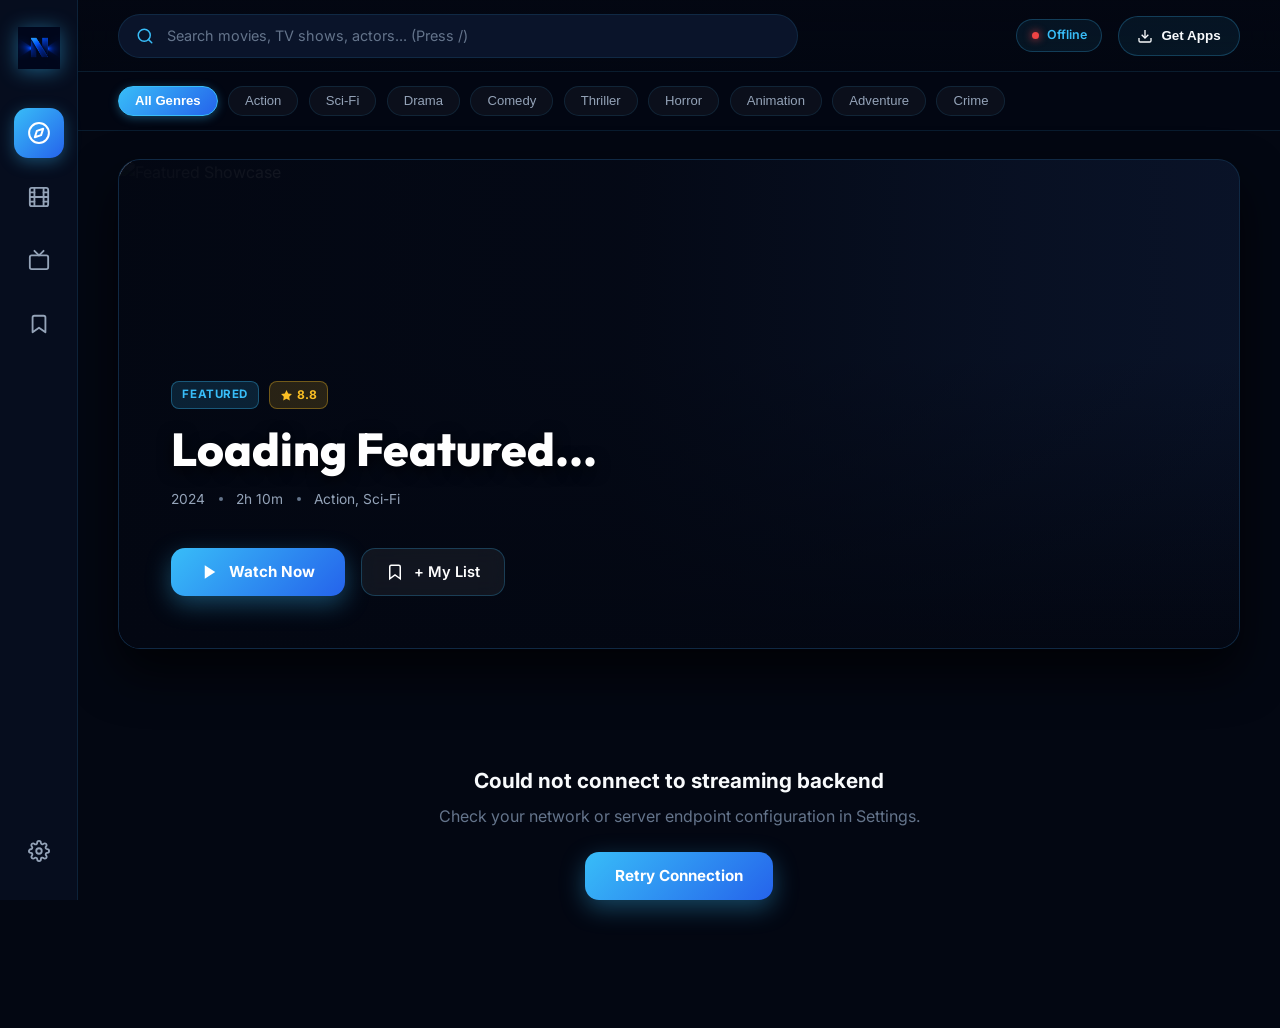
==== commit b863d864: "fix(web): HTTP/2 video stream playback, upstream search payload, mobile cyan palette, standalone log" ====
--- a/watch.html
+++ b/watch.html
@@ -241,6 +241,12 @@
           <div class="detail-poster-col">
             <img class="detail-poster-img" id="detail-poster-img" src="" alt="Poster">
             <div class="detail-action-buttons">
+              <button class="btn-detail-play" id="btn-detail-play">
+                <svg viewBox="0 0 24 24" width="20" height="20" fill="currentColor">
+                  <polygon points="5 3 19 12 5 21 5 3"></polygon>
+                </svg>
+                <span id="btn-detail-play-text">Watch Now</span>
+              </button>
               <button class="btn-watchlist" id="btn-detail-watchlist">
                 <svg viewBox="0 0 24 24" width="16" height="16" fill="none" stroke="currentColor" stroke-width="2">
                   <path d="M19 21l-7-5-7 5V5a2 2 0 0 1 2-2h10a2 2 0 0 1 2 2z"></path>
@@ -296,7 +302,7 @@
          Cinema Video Player (Full Viewport Theater Mode)
          ====================================================================== -->
     <div class="player-container" id="player-container">
-      <video class="main-video" id="main-video" playsinline crossorigin="anonymous"></video>
+      <video class="main-video" id="main-video" playsinline></video>
 
       <div class="player-controls-overlay" id="player-controls-overlay">
         <!-- Top Bar -->
--- a/watch.css
+++ b/watch.css
@@ -1,46 +1,53 @@
 /* ==========================================================================
-   Nexus Web — Stremio-Inspired Minimalist Streaming Platform
-   Rich Obsidian & Electric Violet Design System
+   Nexus Web — Minimalist Cinema Streaming Platform
+   Mobile App Color Identity: Midnight Navy, Sky Cyan (#38BDF8) & Sapphire Blue (#2563EB)
    ========================================================================== */
 
 :root {
-  --bg-base: #0b0a12;
-  --bg-sidebar: #0f0e1a;
-  --bg-surface: #141322;
-  --bg-card: #181728;
-  --bg-card-hover: #211f36;
-  --bg-glass: rgba(20, 19, 34, 0.75);
-  --bg-glass-heavy: rgba(14, 13, 23, 0.88);
-  
-  --border-subtle: rgba(255, 255, 255, 0.06);
-  --border-medium: rgba(255, 255, 255, 0.12);
-  --border-focus: rgba(124, 92, 252, 0.6);
-  
-  --accent-primary: #7c5cfc;
-  --accent-primary-hover: #9074ff;
-  --accent-primary-glow: rgba(124, 92, 252, 0.35);
-  --accent-amber: #f59e0b;
-  --accent-cyan: #06b6d4;
+  /* Midnight Navy Backgrounds (Identical to Mobile App) */
+  --bg-core: #030712;
+  --bg-sidebar: #060d1e;
+  --bg-surface: #0a142a;
+  --bg-card: #0d1b38;
+  --bg-card-hover: #12244a;
+  --bg-glass: rgba(10, 20, 42, 0.85);
+  --bg-glass-heavy: rgba(6, 13, 30, 0.94);
+
+  --border-subtle: rgba(56, 189, 248, 0.12);
+  --border-medium: rgba(56, 189, 248, 0.25);
+  --border-glow: rgba(56, 189, 248, 0.5);
+
+  /* Primary Brand Accents: Electric Sky Cyan & Sapphire Blue */
+  --accent-cyan: #38bdf8;
+  --accent-cyan-hover: #0ea5e9;
+  --accent-cyan-glow: rgba(56, 189, 248, 0.35);
+  --accent-blue: #2563eb;
   --accent-emerald: #10b981;
-  --accent-danger: #ef4444;
+  --accent-gold: #fbbf24;
+  --accent-crimson: #f43f5e;
+
+  /* Brand Gradients */
+  --grad-primary: linear-gradient(135deg, #38bdf8 0%, #2563eb 100%);
+  --grad-hover: linear-gradient(135deg, #0ea5e9 0%, #1d4ed8 100%);
+  --grad-card: linear-gradient(180deg, rgba(13, 27, 56, 0.8) 0%, rgba(10, 20, 42, 0.98) 100%);
 
   --text-main: #f8fafc;
   --text-muted: #94a3b8;
   --text-dim: #64748b;
-  
+
   --font-display: 'Outfit', -apple-system, BlinkMacSystemFont, 'Segoe UI', Roboto, sans-serif;
   --font-body: 'Inter', -apple-system, BlinkMacSystemFont, 'Segoe UI', Roboto, sans-serif;
-  
-  --sidebar-width: 76px;
-  --topbar-height: 70px;
+
+  --sidebar-width: 78px;
+  --topbar-height: 72px;
   --radius-sm: 8px;
-  --radius-md: 12px;
-  --radius-lg: 18px;
+  --radius-md: 14px;
+  --radius-lg: 22px;
   --radius-full: 9999px;
 
-  --transition-fast: 150ms cubic-bezier(0.4, 0, 0.2, 1);
+  --transition-fast: 160ms cubic-bezier(0.4, 0, 0.2, 1);
   --transition-normal: 250ms cubic-bezier(0.4, 0, 0.2, 1);
-  --transition-smooth: 400ms cubic-bezier(0.16, 1, 0.3, 1);
+  --transition-smooth: 350ms cubic-bezier(0.16, 1, 0.3, 1);
 }
 
 /* Base Reset & Typography */
@@ -57,7 +64,7 @@
 }
 
 body {
-  background-color: var(--bg-base);
+  background-color: var(--bg-core);
   color: var(--text-main);
   font-family: var(--font-body);
   min-height: 100vh;
@@ -68,20 +75,20 @@
   -moz-osx-font-smoothing: grayscale;
 }
 
-/* Custom Minimalist Scrollbar */
+/* Custom Minimalist Cyan Scrollbars */
 ::-webkit-scrollbar {
-  width: 8px;
-  height: 8px;
+  width: 7px;
+  height: 7px;
 }
 ::-webkit-scrollbar-track {
   background: transparent;
 }
 ::-webkit-scrollbar-thumb {
-  background: rgba(255, 255, 255, 0.15);
+  background: rgba(56, 189, 248, 0.2);
   border-radius: 4px;
 }
 ::-webkit-scrollbar-thumb:hover {
-  background: rgba(124, 92, 252, 0.5);
+  background: var(--accent-cyan);
 }
 
 /* App Shell Layout */
@@ -93,7 +100,7 @@
 }
 
 /* ==========================================================================
-   Left Navigation Rail (Stremio Iconic Sidebar)
+   Left Navigation Rail (Sidebar with STANDALONE LOGO)
    ========================================================================== */
 .nav-sidebar {
   width: var(--sidebar-width);
@@ -102,7 +109,7 @@
   display: flex;
   flex-direction: column;
   align-items: center;
-  padding: 1.25rem 0.5rem;
+  padding: 1.5rem 0.5rem;
   position: fixed;
   top: 0;
   left: 0;
@@ -111,35 +118,38 @@
   transition: width var(--transition-normal);
 }
 
+/* Standalone Logo: Clean, Isolated, Not Boxed or Surrounded */
 .brand-icon-wrap {
   display: flex;
   align-items: center;
   justify-content: center;
   width: 48px;
   height: 48px;
-  margin-bottom: 2rem;
-  cursor: pointer;
-  border-radius: var(--radius-md);
-  background: linear-gradient(135deg, rgba(124, 92, 252, 0.2), rgba(6, 182, 212, 0.1));
-  border: 1px solid rgba(124, 92, 252, 0.3);
-  transition: transform var(--transition-fast), box-shadow var(--transition-fast);
-}
-
-.brand-icon-wrap:hover {
-  transform: scale(1.06);
-  box-shadow: 0 0 20px var(--accent-primary-glow);
+  margin-bottom: 2.25rem;
+  cursor: pointer;
+  background: transparent !important;
+  border: none !important;
+  box-shadow: none !important;
+  padding: 0;
 }
 
 .brand-icon-wrap img {
-  width: 32px;
-  height: 32px;
+  width: 42px;
+  height: 42px;
   object-fit: contain;
+  filter: drop-shadow(0 2px 10px rgba(56, 189, 248, 0.45));
+  transition: transform var(--transition-fast), filter var(--transition-fast);
+}
+
+.brand-icon-wrap:hover img {
+  transform: scale(1.1);
+  filter: drop-shadow(0 4px 16px rgba(56, 189, 248, 0.7));
 }
 
 .nav-menu {
   display: flex;
   flex-direction: column;
-  gap: 0.75rem;
+  gap: 0.85rem;
   width: 100%;
   align-items: center;
   flex: 1;
@@ -147,8 +157,8 @@
 
 .nav-item {
   position: relative;
-  width: 48px;
-  height: 48px;
+  width: 50px;
+  height: 50px;
   display: flex;
   align-items: center;
   justify-content: center;
@@ -167,14 +177,14 @@
 }
 
 .nav-item:hover {
-  color: var(--text-main);
-  background: rgba(255, 255, 255, 0.05);
+  color: #fff;
+  background: rgba(56, 189, 248, 0.08);
 }
 
 .nav-item.active {
   color: #fff;
-  background: linear-gradient(135deg, var(--accent-primary), #6343e8);
-  box-shadow: 0 4px 15px var(--accent-primary-glow);
+  background: var(--grad-primary);
+  box-shadow: 0 4px 16px var(--accent-cyan-glow);
 }
 
 .nav-item.active svg {
@@ -194,13 +204,13 @@
   padding: 0.35rem 0.75rem;
   border-radius: var(--radius-sm);
   font-size: 0.78rem;
-  font-weight: 500;
+  font-weight: 600;
   white-space: nowrap;
   pointer-events: none;
   opacity: 0;
   transition: all var(--transition-fast);
   z-index: 100;
-  box-shadow: 0 8px 20px rgba(0, 0, 0, 0.4);
+  box-shadow: 0 8px 24px rgba(0, 0, 0, 0.6);
 }
 
 .nav-item:hover::after {
@@ -218,7 +228,7 @@
 
 /* ==========================================================================
    Main Content Area
-   ========================================================================== */
+   ========================================================================= */
 .main-wrapper {
   margin-left: var(--sidebar-width);
   flex: 1;
@@ -240,7 +250,7 @@
   position: sticky;
   top: 0;
   z-index: 80;
-  background: linear-gradient(180deg, rgba(11, 10, 18, 0.95) 0%, rgba(11, 10, 18, 0.75) 100%);
+  background: linear-gradient(180deg, rgba(3, 7, 18, 0.95) 0%, rgba(3, 7, 18, 0.75) 100%);
   backdrop-filter: blur(20px);
   border-bottom: 1px solid var(--border-subtle);
 }
@@ -250,10 +260,10 @@
   align-items: center;
   gap: 1.5rem;
   flex: 1;
-  max-width: 650px;
-}
-
-/* Search Input */
+  max-width: 680px;
+}
+
+/* Search Box */
 .search-box {
   position: relative;
   width: 100%;
@@ -263,24 +273,23 @@
 
 .search-box svg.search-icon {
   position: absolute;
-  left: 1rem;
+  left: 1.15rem;
   width: 18px;
   height: 18px;
-  color: var(--text-dim);
+  color: var(--accent-cyan);
   pointer-events: none;
-  transition: color var(--transition-fast);
 }
 
 .search-input {
   width: 100%;
-  height: 42px;
-  padding: 0 2.75rem;
+  height: 44px;
+  padding: 0 3rem 0 3rem;
   background: var(--bg-surface);
   border: 1px solid var(--border-subtle);
   border-radius: var(--radius-full);
   color: var(--text-main);
   font-family: var(--font-body);
-  font-size: 0.88rem;
+  font-size: 0.9rem;
   outline: none;
   transition: all var(--transition-fast);
 }
@@ -291,13 +300,13 @@
 
 .search-input:focus {
   background: var(--bg-card);
-  border-color: var(--border-focus);
-  box-shadow: 0 0 0 3px rgba(124, 92, 252, 0.15);
+  border-color: var(--accent-cyan);
+  box-shadow: 0 0 0 3px rgba(56, 189, 248, 0.18);
 }
 
 .search-clear-btn {
   position: absolute;
-  right: 0.85rem;
+  right: 1rem;
   background: transparent;
   border: none;
   color: var(--text-dim);
@@ -308,10 +317,10 @@
 }
 
 .search-clear-btn:hover {
-  color: var(--text-main);
-}
-
-/* Top Bar Right Actions */
+  color: #fff;
+}
+
+/* Top Bar Right */
 .top-bar-right {
   display: flex;
   align-items: center;
@@ -322,31 +331,26 @@
   display: inline-flex;
   align-items: center;
   gap: 0.5rem;
-  padding: 0.35rem 0.85rem;
+  padding: 0.38rem 0.9rem;
   border-radius: var(--radius-full);
-  background: rgba(16, 185, 129, 0.1);
-  border: 1px solid rgba(16, 185, 129, 0.25);
-  font-size: 0.75rem;
+  background: rgba(56, 189, 248, 0.08);
+  border: 1px solid rgba(56, 189, 248, 0.25);
+  font-size: 0.78rem;
   font-weight: 600;
-  color: var(--accent-emerald);
-  cursor: pointer;
-  transition: background var(--transition-fast);
-}
-
-.badge-server-status:hover {
-  background: rgba(16, 185, 129, 0.18);
+  color: var(--accent-cyan);
+  cursor: pointer;
 }
 
 .status-pulse {
   width: 7px;
   height: 7px;
-  background: var(--accent-emerald);
+  background: var(--accent-cyan);
   border-radius: 50%;
-  box-shadow: 0 0 8px var(--accent-emerald);
-  animation: pulse 2s infinite;
-}
-
-@keyframes pulse {
+  box-shadow: 0 0 8px var(--accent-cyan);
+  animation: pulseCyan 2s infinite;
+}
+
+@keyframes pulseCyan {
   0%, 100% { opacity: 1; transform: scale(1); }
   50% { opacity: 0.5; transform: scale(0.85); }
 }
@@ -355,35 +359,33 @@
   display: inline-flex;
   align-items: center;
   gap: 0.5rem;
-  height: 38px;
-  padding: 0 1rem;
-  background: rgba(255, 255, 255, 0.05);
-  border: 1px solid var(--border-subtle);
+  height: 40px;
+  padding: 0 1.15rem;
+  background: rgba(56, 189, 248, 0.08);
+  border: 1px solid var(--border-medium);
   border-radius: var(--radius-full);
   color: var(--text-main);
-  font-size: 0.82rem;
-  font-weight: 500;
+  font-size: 0.84rem;
+  font-weight: 600;
   cursor: pointer;
   transition: all var(--transition-fast);
 }
 
 .btn-get-apps:hover {
-  background: rgba(255, 255, 255, 0.1);
-  border-color: var(--border-medium);
+  background: rgba(56, 189, 248, 0.16);
+  border-color: var(--accent-cyan);
   transform: translateY(-1px);
 }
 
-/* ==========================================================================
-   Content Filter Bar (Type & Genres)
-   ========================================================================== */
+/* Filter Chips Bar */
 .filters-bar {
-  padding: 0.75rem 2.5rem;
-  display: flex;
-  align-items: center;
-  gap: 0.6rem;
+  padding: 0.85rem 2.5rem;
+  display: flex;
+  align-items: center;
+  gap: 0.65rem;
   overflow-x: auto;
   scrollbar-width: none;
-  background: rgba(11, 10, 18, 0.4);
+  background: rgba(3, 7, 18, 0.5);
   border-bottom: 1px solid var(--border-subtle);
 }
 
@@ -392,7 +394,7 @@
 }
 
 .filter-chip {
-  padding: 0.4rem 0.95rem;
+  padding: 0.42rem 1rem;
   border-radius: var(--radius-full);
   background: rgba(255, 255, 255, 0.04);
   border: 1px solid var(--border-subtle);
@@ -405,22 +407,22 @@
 }
 
 .filter-chip:hover {
-  color: var(--text-main);
-  background: rgba(255, 255, 255, 0.08);
+  color: #fff;
+  border-color: rgba(56, 189, 248, 0.3);
 }
 
 .filter-chip.active {
-  background: var(--accent-primary);
-  border-color: var(--accent-primary);
+  background: var(--grad-primary);
+  border-color: var(--accent-cyan);
   color: #fff;
   font-weight: 600;
-  box-shadow: 0 2px 10px var(--accent-primary-glow);
+  box-shadow: 0 2px 10px var(--accent-cyan-glow);
 }
 
 /* Views Container */
 .views-container {
   flex: 1;
-  padding: 1.5rem 2.5rem 4rem;
+  padding: 1.75rem 2.5rem 4rem;
 }
 
 .view-section {
@@ -437,13 +439,13 @@
 .hero-banner {
   position: relative;
   width: 100%;
-  height: 480px;
+  height: 490px;
   border-radius: var(--radius-lg);
   overflow: hidden;
-  margin-bottom: 3rem;
+  margin-bottom: 3.25rem;
   background-color: var(--bg-surface);
   border: 1px solid var(--border-subtle);
-  box-shadow: 0 20px 40px rgba(0, 0, 0, 0.6);
+  box-shadow: 0 24px 48px rgba(0, 0, 0, 0.7);
 }
 
 .hero-backdrop {
@@ -453,11 +455,11 @@
   height: 100%;
   object-fit: cover;
   object-position: center 25%;
-  transition: transform 6s ease-out, opacity 0.5s ease;
+  transition: transform 6s ease-out;
 }
 
 .hero-banner:hover .hero-backdrop {
-  transform: scale(1.03);
+  transform: scale(1.025);
 }
 
 .hero-overlay {
@@ -465,23 +467,23 @@
   inset: 0;
   background: linear-gradient(
     90deg,
-    rgba(11, 10, 18, 0.96) 0%,
-    rgba(11, 10, 18, 0.8) 45%,
-    rgba(11, 10, 18, 0.25) 80%,
-    rgba(11, 10, 18, 0.1) 100%
+    rgba(3, 7, 18, 0.98) 0%,
+    rgba(3, 7, 18, 0.85) 45%,
+    rgba(3, 7, 18, 0.3) 80%,
+    rgba(3, 7, 18, 0.1) 100%
   ),
-  linear-gradient(0deg, rgba(11, 10, 18, 0.95) 0%, transparent 60%);
+  linear-gradient(0deg, rgba(3, 7, 18, 0.98) 0%, transparent 60%);
 }
 
 .hero-content {
   position: absolute;
-  left: 3rem;
-  bottom: 3rem;
-  max-width: 580px;
+  left: 3.25rem;
+  bottom: 3.25rem;
+  max-width: 600px;
   z-index: 10;
   display: flex;
   flex-direction: column;
-  gap: 0.85rem;
+  gap: 0.9rem;
 }
 
 .hero-tag-row {
@@ -491,26 +493,26 @@
 }
 
 .tag-badge {
-  padding: 0.25rem 0.6rem;
+  padding: 0.28rem 0.65rem;
   border-radius: var(--radius-sm);
   font-size: 0.72rem;
   font-weight: 700;
   text-transform: uppercase;
   letter-spacing: 0.05em;
-  background: rgba(124, 92, 252, 0.2);
-  border: 1px solid rgba(124, 92, 252, 0.4);
-  color: var(--accent-primary-hover);
+  background: rgba(56, 189, 248, 0.15);
+  border: 1px solid rgba(56, 189, 248, 0.35);
+  color: var(--accent-cyan);
 }
 
 .rating-pill {
   display: inline-flex;
   align-items: center;
   gap: 0.3rem;
-  padding: 0.22rem 0.55rem;
+  padding: 0.25rem 0.6rem;
   border-radius: var(--radius-sm);
-  background: rgba(245, 158, 11, 0.15);
-  border: 1px solid rgba(245, 158, 11, 0.3);
-  color: var(--accent-amber);
+  background: rgba(251, 191, 36, 0.15);
+  border: 1px solid rgba(251, 191, 36, 0.35);
+  color: var(--accent-gold);
   font-size: 0.75rem;
   font-weight: 700;
 }
@@ -523,7 +525,7 @@
 
 .hero-title {
   font-family: var(--font-display);
-  font-size: clamp(2rem, 3.5vw, 3.2rem);
+  font-size: clamp(2rem, 3.6vw, 3.3rem);
   font-weight: 800;
   line-height: 1.1;
   color: #fff;
@@ -535,7 +537,7 @@
   align-items: center;
   gap: 0.85rem;
   color: var(--text-muted);
-  font-size: 0.85rem;
+  font-size: 0.86rem;
 }
 
 .hero-meta span.dot {
@@ -554,69 +556,69 @@
   -webkit-box-orient: vertical;
   line-clamp: 3;
   overflow: hidden;
-  text-shadow: 0 2px 6px rgba(0, 0, 0, 0.6);
 }
 
 .hero-buttons {
   display: flex;
   align-items: center;
-  gap: 0.85rem;
-  margin-top: 0.5rem;
+  gap: 1rem;
+  margin-top: 0.6rem;
 }
 
 .btn-primary {
   display: inline-flex;
   align-items: center;
-  gap: 0.6rem;
-  height: 46px;
-  padding: 0 1.6rem;
-  background: linear-gradient(135deg, var(--accent-primary), #6343e8);
+  gap: 0.65rem;
+  height: 48px;
+  padding: 0 1.85rem;
+  background: var(--grad-primary);
   border: none;
+  border-radius: var(--radius-md);
+  color: #fff;
+  font-family: var(--font-body);
+  font-size: 0.95rem;
+  font-weight: 700;
+  cursor: pointer;
+  box-shadow: 0 8px 24px var(--accent-cyan-glow);
+  transition: all var(--transition-fast);
+}
+
+.btn-primary:hover {
+  background: var(--grad-hover);
+  transform: translateY(-2px);
+  box-shadow: 0 12px 30px rgba(56, 189, 248, 0.5);
+}
+
+.btn-secondary {
+  display: inline-flex;
+  align-items: center;
+  gap: 0.65rem;
+  height: 48px;
+  padding: 0 1.5rem;
+  background: rgba(255, 255, 255, 0.06);
+  backdrop-filter: blur(10px);
+  border: 1px solid var(--border-medium);
   border-radius: var(--radius-md);
   color: #fff;
   font-family: var(--font-body);
   font-size: 0.92rem;
   font-weight: 600;
   cursor: pointer;
-  box-shadow: 0 6px 20px var(--accent-primary-glow);
   transition: all var(--transition-fast);
 }
 
-.btn-primary:hover {
-  background: linear-gradient(135deg, var(--accent-primary-hover), #7354f0);
+.btn-secondary:hover {
+  background: rgba(255, 255, 255, 0.12);
+  border-color: var(--accent-cyan);
   transform: translateY(-2px);
-  box-shadow: 0 10px 25px rgba(124, 92, 252, 0.5);
-}
-
-.btn-secondary {
-  display: inline-flex;
-  align-items: center;
-  gap: 0.6rem;
-  height: 46px;
-  padding: 0 1.4rem;
-  background: rgba(255, 255, 255, 0.08);
-  backdrop-filter: blur(10px);
-  border: 1px solid var(--border-medium);
-  border-radius: var(--radius-md);
-  color: #fff;
-  font-family: var(--font-body);
-  font-size: 0.92rem;
-  font-weight: 500;
-  cursor: pointer;
-  transition: all var(--transition-fast);
-}
-
-.btn-secondary:hover {
-  background: rgba(255, 255, 255, 0.15);
-  border-color: rgba(255, 255, 255, 0.25);
-  transform: translateY(-2px);
 }
 
 /* ==========================================================================
-   Catalog Sections & Carousels
+   Catalog Sections with SMOOTH CAROUSEL ARROWS (Fixes Card Cutting!)
    ========================================================================== */
 .catalog-section {
-  margin-bottom: 3rem;
+  margin-bottom: 3.25rem;
+  position: relative;
 }
 
 .section-header {
@@ -628,44 +630,130 @@
 
 .section-title {
   font-family: var(--font-display);
-  font-size: 1.35rem;
+  font-size: 1.4rem;
   font-weight: 700;
   color: #fff;
-  letter-spacing: -0.01em;
-}
-
+}
+
+/* Carousel Outer Wrapper with Hover Navigation Arrows */
 .carousel-wrap {
   position: relative;
+  display: flex;
+  align-items: center;
 }
 
 .cards-carousel {
   display: flex;
   gap: 1.25rem;
   overflow-x: auto;
+  scroll-behavior: smooth;
   scroll-snap-type: x mandatory;
-  padding: 0.5rem 0.25rem 1.25rem;
-  scrollbar-width: thin;
+  padding: 0.75rem 0.5rem 1.5rem;
+  scrollbar-width: none;
+  width: 100%;
+}
+
+.cards-carousel::-webkit-scrollbar {
+  display: none;
+}
+
+/* Left & Right Smooth Scroll Buttons */
+.carousel-arrow {
+  position: absolute;
+  top: 50%;
+  transform: translateY(-60%);
+  width: 44px;
+  height: 44px;
+  border-radius: 50%;
+  background: rgba(10, 20, 42, 0.92);
+  border: 1px solid var(--border-medium);
+  backdrop-filter: blur(12px);
+  color: var(--accent-cyan);
+  display: flex;
+  align-items: center;
+  justify-content: center;
+  cursor: pointer;
+  z-index: 20;
+  opacity: 0;
+  pointer-events: none;
+  transition: all var(--transition-fast);
+  box-shadow: 0 8px 24px rgba(0, 0, 0, 0.7);
+}
+
+.carousel-wrap:hover .carousel-arrow {
+  opacity: 1;
+  pointer-events: auto;
+}
+
+.carousel-arrow:hover {
+  background: var(--accent-cyan);
+  color: #030712;
+  transform: translateY(-60%) scale(1.1);
+  box-shadow: 0 0 20px var(--accent-cyan-glow);
+}
+
+.carousel-arrow.prev {
+  left: -20px;
+}
+
+.carousel-arrow.next {
+  right: -20px;
 }
 
 /* ==========================================================================
-   Poster Card Component (Stremio 2:3 Golden Ratio)
+   Poster Card Component (Stremio 2:3 Ratio with Cyan Hover Theme)
    ========================================================================== */
 .media-card {
-  flex: 0 0 180px;
   position: relative;
   border-radius: var(--radius-md);
   overflow: hidden;
   background: var(--bg-card);
   cursor: pointer;
   scroll-snap-align: start;
-  transition: transform var(--transition-normal), box-shadow var(--transition-normal);
+  transition: transform var(--transition-normal), box-shadow var(--transition-normal), border-color var(--transition-normal);
   border: 1px solid var(--border-subtle);
+}
+
+/* Responsive card widths so complete cards fit cleanly with NO card cut off at the right edge! */
+.cards-carousel .media-card {
+  flex: 0 0 calc((100% - 5 * 1.25rem) / 6);
+  min-width: 165px;
+}
+
+@media (min-width: 1720px) {
+  .cards-carousel .media-card {
+    flex: 0 0 calc((100% - 6 * 1.25rem) / 7);
+  }
+}
+
+@media (min-width: 1380px) and (max-width: 1719px) {
+  .cards-carousel .media-card {
+    flex: 0 0 calc((100% - 5 * 1.25rem) / 6);
+  }
+}
+
+@media (min-width: 1080px) and (max-width: 1379px) {
+  .cards-carousel .media-card {
+    flex: 0 0 calc((100% - 4 * 1.25rem) / 5);
+  }
+}
+
+@media (min-width: 768px) and (max-width: 1079px) {
+  .cards-carousel .media-card {
+    flex: 0 0 calc((100% - 3 * 1rem) / 4);
+  }
+}
+
+@media (max-width: 767px) {
+  .cards-carousel .media-card {
+    flex: 0 0 calc((100% - 2 * 0.75rem) / 3);
+  }
 }
 
 .media-card:hover {
   transform: translateY(-8px) scale(1.02);
-  box-shadow: 0 16px 32px rgba(0, 0, 0, 0.6), 0 0 20px var(--accent-primary-glow);
-  border-color: rgba(124, 92, 252, 0.4);
+  box-shadow: 0 20px 40px rgba(0, 0, 0, 0.7), 0 0 25px var(--accent-cyan-glow);
+  border-color: var(--accent-cyan);
   z-index: 10;
 }
 
@@ -688,17 +776,17 @@
   transform: scale(1.06);
 }
 
-/* Poster Badges */
+/* Top Badges */
 .card-badge-top-left {
   position: absolute;
-  top: 8px;
-  left: 8px;
-  padding: 0.18rem 0.45rem;
+  top: 9px;
+  left: 9px;
+  padding: 0.2rem 0.5rem;
   border-radius: 4px;
   font-size: 0.68rem;
   font-weight: 700;
   text-transform: uppercase;
-  background: rgba(0, 0, 0, 0.65);
+  background: rgba(3, 7, 18, 0.75);
   backdrop-filter: blur(8px);
   border: 1px solid rgba(255, 255, 255, 0.15);
   color: #fff;
@@ -706,19 +794,19 @@
 
 .card-badge-top-right {
   position: absolute;
-  top: 8px;
-  right: 8px;
+  top: 9px;
+  right: 9px;
   display: flex;
   align-items: center;
   gap: 0.25rem;
-  padding: 0.18rem 0.45rem;
+  padding: 0.2rem 0.5rem;
   border-radius: 4px;
   font-size: 0.68rem;
   font-weight: 700;
-  background: rgba(15, 14, 26, 0.75);
+  background: rgba(3, 7, 18, 0.85);
   backdrop-filter: blur(8px);
-  border: 1px solid rgba(245, 158, 11, 0.3);
-  color: var(--accent-amber);
+  border: 1px solid rgba(251, 191, 36, 0.35);
+  color: var(--accent-gold);
 }
 
 .card-badge-top-right svg {
@@ -727,14 +815,14 @@
   fill: currentColor;
 }
 
-/* Hover Quick-Play Icon */
+/* Play Hover Overlay */
 .card-play-overlay {
   position: absolute;
   inset: 0;
   display: flex;
   align-items: center;
   justify-content: center;
-  background: rgba(11, 10, 18, 0.4);
+  background: rgba(3, 7, 18, 0.4);
   opacity: 0;
   transition: opacity var(--transition-fast);
 }
@@ -744,15 +832,15 @@
 }
 
 .play-circle {
-  width: 44px;
-  height: 44px;
+  width: 48px;
+  height: 48px;
   border-radius: 50%;
-  background: var(--accent-primary);
+  background: var(--grad-primary);
   display: flex;
   align-items: center;
   justify-content: center;
   color: #fff;
-  box-shadow: 0 4px 15px var(--accent-primary-glow);
+  box-shadow: 0 4px 18px var(--accent-cyan-glow);
   transform: scale(0.85);
   transition: transform var(--transition-fast);
 }
@@ -761,20 +849,19 @@
   transform: scale(1);
 }
 
-/* Card Info */
 .card-info {
-  padding: 0.75rem 0.65rem;
+  padding: 0.85rem 0.75rem;
   background: var(--bg-card);
 }
 
 .card-title {
-  font-size: 0.86rem;
+  font-size: 0.88rem;
   font-weight: 600;
   color: var(--text-main);
   white-space: nowrap;
   overflow: hidden;
   text-overflow: ellipsis;
-  margin-bottom: 0.2rem;
+  margin-bottom: 0.25rem;
 }
 
 .card-sub {
@@ -785,11 +872,11 @@
   color: var(--text-dim);
 }
 
-/* Cards Grid (Discover All & Search) */
+/* Grid Layouts */
 .media-grid {
   display: grid;
-  grid-template-columns: repeat(auto-fill, minmax(175px, 1fr));
-  gap: 1.5rem;
+  grid-template-columns: repeat(auto-fill, minmax(185px, 1fr));
+  gap: 1.6rem;
 }
 
 .media-grid .media-card {
@@ -797,18 +884,18 @@
 }
 
 /* ==========================================================================
-   Stremio-Signature Metamodal / Detail Modal
+   DESKTOP CINEMATIC METAMODAL / DETAIL SCREEN (ENHANCED FOR COMPUTERS)
    ========================================================================== */
 .modal-overlay {
   position: fixed;
   inset: 0;
-  background: rgba(5, 4, 10, 0.85);
-  backdrop-filter: blur(25px);
+  background: rgba(3, 7, 18, 0.88);
+  backdrop-filter: blur(28px);
   z-index: 100;
   display: flex;
   align-items: center;
   justify-content: center;
-  padding: 2rem;
+  padding: 2.5rem;
   opacity: 0;
   visibility: hidden;
   transition: all var(--transition-normal);
@@ -819,17 +906,18 @@
   visibility: visible;
 }
 
+/* Large, Ultra-Sleek Desktop Modal Shell */
 .detail-modal {
   position: relative;
   width: 100%;
-  max-width: 1100px;
-  max-height: 90vh;
+  max-width: 1140px;
+  max-height: 92vh;
   background: var(--bg-surface);
   border: 1px solid var(--border-medium);
   border-radius: var(--radius-lg);
   overflow-y: auto;
-  box-shadow: 0 25px 60px rgba(0, 0, 0, 0.8);
-  transform: translateY(20px) scale(0.98);
+  box-shadow: 0 30px 80px rgba(0, 0, 0, 0.9), 0 0 40px rgba(56, 189, 248, 0.15);
+  transform: translateY(20px) scale(0.97);
   transition: all var(--transition-smooth);
 }
 
@@ -839,32 +927,35 @@
 
 .modal-close-btn {
   position: absolute;
-  top: 1.25rem;
-  right: 1.25rem;
-  width: 36px;
-  height: 36px;
+  top: 1.5rem;
+  right: 1.5rem;
+  width: 40px;
+  height: 40px;
   border-radius: 50%;
-  background: rgba(0, 0, 0, 0.5);
-  backdrop-filter: blur(10px);
+  background: rgba(10, 20, 42, 0.8);
+  backdrop-filter: blur(12px);
   border: 1px solid var(--border-medium);
-  color: var(--text-main);
+  color: #fff;
   cursor: pointer;
   display: flex;
   align-items: center;
   justify-content: center;
-  z-index: 20;
+  z-index: 25;
   transition: all var(--transition-fast);
 }
 
 .modal-close-btn:hover {
-  background: rgba(255, 255, 255, 0.15);
-  transform: scale(1.08);
-}
-
+  background: var(--accent-cyan);
+  color: #030712;
+  transform: scale(1.1);
+  box-shadow: 0 0 15px var(--accent-cyan-glow);
+}
+
+/* Panoramic Backdrop Header */
 .detail-backdrop-header {
   position: relative;
   width: 100%;
-  height: 260px;
+  height: 320px;
   overflow: hidden;
 }
 
@@ -872,31 +963,33 @@
   width: 100%;
   height: 100%;
   object-fit: cover;
-  object-position: center 20%;
-  filter: blur(2px) brightness(0.6);
+  object-position: center 25%;
+  filter: blur(2px) brightness(0.65);
 }
 
 .detail-backdrop-gradient {
   position: absolute;
   inset: 0;
-  background: linear-gradient(0deg, var(--bg-surface) 0%, rgba(20, 19, 34, 0.5) 60%, transparent 100%);
-}
-
+  background: linear-gradient(0deg, var(--bg-surface) 0%, rgba(10, 20, 42, 0.5) 60%, transparent 100%),
+              linear-gradient(90deg, var(--bg-surface) 0%, transparent 40%, transparent 60%, var(--bg-surface) 100%);
+}
+
+/* Desktop Split Layout Body */
 .detail-body {
   position: relative;
-  margin-top: -120px;
-  padding: 0 2.5rem 2.5rem;
+  margin-top: -100px;
+  padding: 0 3rem 3rem;
   display: grid;
-  grid-template-columns: 240px 1fr;
-  gap: 2.5rem;
+  grid-template-columns: 270px 1fr;
+  gap: 3rem;
   z-index: 10;
 }
 
-/* Left Column: Poster & Quick Action */
+/* Left Column: Poster & Direct Play Actions */
 .detail-poster-col {
   display: flex;
   flex-direction: column;
-  gap: 1rem;
+  gap: 1.25rem;
 }
 
 .detail-poster-img {
@@ -905,13 +998,38 @@
   object-fit: cover;
   border-radius: var(--radius-md);
   border: 1px solid var(--border-medium);
-  box-shadow: 0 15px 35px rgba(0, 0, 0, 0.7);
+  box-shadow: 0 20px 45px rgba(0, 0, 0, 0.8), 0 0 25px rgba(56, 189, 248, 0.2);
 }
 
 .detail-action-buttons {
   display: flex;
   flex-direction: column;
-  gap: 0.6rem;
+  gap: 0.75rem;
+}
+
+/* Prominent Primary Watch Button */
+.btn-detail-play {
+  display: flex;
+  align-items: center;
+  justify-content: center;
+  gap: 0.65rem;
+  height: 50px;
+  background: var(--grad-primary);
+  border: none;
+  border-radius: var(--radius-md);
+  color: #fff;
+  font-family: var(--font-body);
+  font-size: 1rem;
+  font-weight: 700;
+  cursor: pointer;
+  box-shadow: 0 8px 25px var(--accent-cyan-glow);
+  transition: all var(--transition-fast);
+}
+
+.btn-detail-play:hover {
+  background: var(--grad-hover);
+  transform: translateY(-2px);
+  box-shadow: 0 12px 30px rgba(56, 189, 248, 0.5);
 }
 
 .btn-watchlist {
@@ -919,37 +1037,38 @@
   align-items: center;
   justify-content: center;
   gap: 0.5rem;
-  height: 42px;
-  background: rgba(255, 255, 255, 0.06);
-  border: 1px solid var(--border-subtle);
+  height: 44px;
+  background: rgba(255, 255, 255, 0.05);
+  border: 1px solid var(--border-medium);
   border-radius: var(--radius-md);
   color: var(--text-main);
-  font-size: 0.85rem;
-  font-weight: 500;
+  font-size: 0.88rem;
+  font-weight: 600;
   cursor: pointer;
   transition: all var(--transition-fast);
 }
 
 .btn-watchlist:hover {
-  background: rgba(255, 255, 255, 0.12);
+  background: rgba(56, 189, 248, 0.12);
+  border-color: var(--accent-cyan);
 }
 
 .btn-watchlist.in-watchlist {
-  background: rgba(124, 92, 252, 0.2);
-  border-color: rgba(124, 92, 252, 0.5);
-  color: var(--accent-primary-hover);
+  background: rgba(56, 189, 248, 0.15);
+  border-color: var(--accent-cyan);
+  color: var(--accent-cyan);
 }
 
 /* Right Column: Metadata, Streams & Episodes */
 .detail-info-col {
   display: flex;
   flex-direction: column;
-  gap: 1.25rem;
+  gap: 1.35rem;
 }
 
 .detail-title {
   font-family: var(--font-display);
-  font-size: 2.2rem;
+  font-size: clamp(2rem, 3.2vw, 2.8rem);
   font-weight: 800;
   line-height: 1.15;
   color: #fff;
@@ -959,29 +1078,30 @@
   display: flex;
   flex-wrap: wrap;
   align-items: center;
-  gap: 0.75rem;
-  font-size: 0.88rem;
+  gap: 0.85rem;
+  font-size: 0.9rem;
   color: var(--text-muted);
 }
 
 .genres-wrap {
   display: flex;
   flex-wrap: wrap;
-  gap: 0.45rem;
+  gap: 0.5rem;
 }
 
 .genre-tag {
-  padding: 0.2rem 0.65rem;
-  background: rgba(255, 255, 255, 0.05);
+  padding: 0.25rem 0.75rem;
+  background: rgba(56, 189, 248, 0.08);
   border: 1px solid var(--border-subtle);
   border-radius: var(--radius-full);
-  font-size: 0.75rem;
-  color: var(--text-muted);
+  font-size: 0.78rem;
+  color: var(--accent-cyan);
+  font-weight: 500;
 }
 
 .detail-synopsis {
-  font-size: 0.94rem;
-  line-height: 1.6;
+  font-size: 0.96rem;
+  line-height: 1.65;
   color: var(--text-muted);
 }
 
@@ -989,14 +1109,14 @@
 .cast-section {
   display: flex;
   flex-direction: column;
-  gap: 0.6rem;
+  gap: 0.65rem;
 }
 
 .cast-label {
-  font-size: 0.8rem;
-  font-weight: 600;
+  font-size: 0.82rem;
+  font-weight: 700;
   text-transform: uppercase;
-  color: var(--text-dim);
+  color: var(--accent-cyan);
   letter-spacing: 0.05em;
 }
 
@@ -1010,24 +1130,24 @@
 .cast-chip {
   display: flex;
   align-items: center;
-  gap: 0.5rem;
-  padding: 0.35rem 0.75rem 0.35rem 0.35rem;
-  background: rgba(255, 255, 255, 0.03);
+  gap: 0.55rem;
+  padding: 0.35rem 0.85rem 0.35rem 0.35rem;
+  background: rgba(255, 255, 255, 0.04);
   border: 1px solid var(--border-subtle);
   border-radius: var(--radius-full);
-  font-size: 0.78rem;
+  font-size: 0.8rem;
   white-space: nowrap;
 }
 
 .cast-avatar {
-  width: 26px;
-  height: 26px;
+  width: 28px;
+  height: 28px;
   border-radius: 50%;
   object-fit: cover;
   background: var(--bg-card);
 }
 
-/* Series: Seasons & Episodes Tab Selection */
+/* Series: Seasons & Episodes */
 .series-section {
   margin-top: 1rem;
   display: flex;
@@ -1038,18 +1158,18 @@
 .season-selector {
   display: flex;
   align-items: center;
-  gap: 0.5rem;
+  gap: 0.6rem;
   overflow-x: auto;
   padding-bottom: 0.5rem;
 }
 
 .season-btn {
-  padding: 0.45rem 1rem;
+  padding: 0.5rem 1.15rem;
   border-radius: var(--radius-md);
   background: rgba(255, 255, 255, 0.05);
   border: 1px solid var(--border-subtle);
   color: var(--text-muted);
-  font-size: 0.84rem;
+  font-size: 0.86rem;
   font-weight: 600;
   cursor: pointer;
   white-space: nowrap;
@@ -1057,16 +1177,16 @@
 }
 
 .season-btn.active {
-  background: var(--accent-primary);
-  border-color: var(--accent-primary);
-  color: #fff;
-  box-shadow: 0 4px 12px var(--accent-primary-glow);
+  background: var(--grad-primary);
+  border-color: var(--accent-cyan);
+  color: #fff;
+  box-shadow: 0 4px 14px var(--accent-cyan-glow);
 }
 
 .episodes-grid {
   display: grid;
-  grid-template-columns: repeat(auto-fill, minmax(220px, 1fr));
-  gap: 0.75rem;
+  grid-template-columns: repeat(auto-fill, minmax(230px, 1fr));
+  gap: 0.85rem;
   max-height: 280px;
   overflow-y: auto;
   padding-right: 0.5rem;
@@ -1076,7 +1196,7 @@
   display: flex;
   align-items: center;
   justify-content: space-between;
-  padding: 0.75rem 1rem;
+  padding: 0.85rem 1.1rem;
   background: rgba(255, 255, 255, 0.04);
   border: 1px solid var(--border-subtle);
   border-radius: var(--radius-md);
@@ -1085,32 +1205,32 @@
 }
 
 .episode-card:hover {
-  background: rgba(255, 255, 255, 0.09);
-  border-color: var(--border-medium);
+  background: rgba(56, 189, 248, 0.12);
+  border-color: var(--accent-cyan);
   transform: translateX(4px);
 }
 
 .episode-card.active {
-  background: rgba(124, 92, 252, 0.15);
-  border-color: var(--accent-primary);
+  background: rgba(56, 189, 248, 0.18);
+  border-color: var(--accent-cyan);
 }
 
 .episode-title {
-  font-size: 0.84rem;
+  font-size: 0.86rem;
   font-weight: 600;
   color: var(--text-main);
 }
 
-/* Streams Section (Stremio Iconic Stream Source Pickers) */
+/* Streams Section */
 .streams-section {
   margin-top: 1rem;
-  background: rgba(11, 10, 18, 0.6);
+  background: rgba(6, 13, 30, 0.7);
   border: 1px solid var(--border-subtle);
   border-radius: var(--radius-md);
-  padding: 1.25rem;
+  padding: 1.35rem;
   display: flex;
   flex-direction: column;
-  gap: 0.85rem;
+  gap: 0.9rem;
 }
 
 .streams-header {
@@ -1120,24 +1240,24 @@
 }
 
 .streams-title {
-  font-size: 0.88rem;
+  font-size: 0.86rem;
   font-weight: 700;
   text-transform: uppercase;
-  letter-spacing: 0.04em;
-  color: var(--text-muted);
+  letter-spacing: 0.05em;
+  color: var(--accent-cyan);
 }
 
 .streams-list {
   display: flex;
   flex-direction: column;
-  gap: 0.5rem;
+  gap: 0.6rem;
 }
 
 .stream-item {
   display: flex;
   align-items: center;
   justify-content: space-between;
-  padding: 0.75rem 1rem;
+  padding: 0.85rem 1.15rem;
   background: rgba(255, 255, 255, 0.03);
   border: 1px solid var(--border-subtle);
   border-radius: var(--radius-md);
@@ -1146,29 +1266,29 @@
 }
 
 .stream-item:hover {
-  background: rgba(124, 92, 252, 0.12);
-  border-color: rgba(124, 92, 252, 0.4);
+  background: rgba(56, 189, 248, 0.12);
+  border-color: var(--accent-cyan);
   transform: translateX(3px);
 }
 
 .stream-left {
   display: flex;
   align-items: center;
-  gap: 0.75rem;
+  gap: 0.85rem;
 }
 
 .stream-res-badge {
-  padding: 0.2rem 0.5rem;
-  background: rgba(6, 182, 212, 0.15);
-  border: 1px solid rgba(6, 182, 212, 0.35);
+  padding: 0.22rem 0.55rem;
+  background: rgba(56, 189, 248, 0.15);
+  border: 1px solid var(--accent-cyan);
   color: var(--accent-cyan);
-  font-size: 0.72rem;
+  font-size: 0.74rem;
   font-weight: 700;
   border-radius: var(--radius-sm);
 }
 
 .stream-name {
-  font-size: 0.85rem;
+  font-size: 0.88rem;
   font-weight: 600;
   color: var(--text-main);
 }
@@ -1176,10 +1296,10 @@
 .stream-play-btn {
   display: flex;
   align-items: center;
-  gap: 0.35rem;
-  font-size: 0.78rem;
-  font-weight: 600;
-  color: var(--accent-primary-hover);
+  gap: 0.4rem;
+  font-size: 0.82rem;
+  font-weight: 700;
+  color: var(--accent-cyan);
 }
 
 /* ==========================================================================
@@ -1211,18 +1331,17 @@
   background: #000;
 }
 
-/* Subtitles Styling for HTML5 video */
 ::cue {
-  background-color: rgba(0, 0, 0, 0.75);
+  background-color: rgba(3, 7, 18, 0.85);
   color: #fff;
   font-family: var(--font-body);
-  font-size: 1.15rem;
+  font-size: 1.2rem;
   text-shadow: 0 2px 4px rgba(0, 0, 0, 0.9);
   line-height: 1.4;
-  padding: 0.2rem 0.5rem;
-}
-
-/* Player Overlay Controls */
+  padding: 0.25rem 0.6rem;
+  border-radius: 4px;
+}
+
 .player-controls-overlay {
   position: absolute;
   inset: 0;
@@ -1230,7 +1349,7 @@
   flex-direction: column;
   justify-content: space-between;
   padding: 1.75rem 2.5rem;
-  background: linear-gradient(180deg, rgba(0,0,0,0.8) 0%, transparent 20%, transparent 70%, rgba(0,0,0,0.92) 100%);
+  background: linear-gradient(180deg, rgba(0,0,0,0.85) 0%, transparent 22%, transparent 70%, rgba(0,0,0,0.95) 100%);
   opacity: 0;
   transition: opacity 0.3s ease;
   pointer-events: none;
@@ -1242,7 +1361,6 @@
   pointer-events: auto;
 }
 
-/* Top Player Bar */
 .player-top-bar {
   display: flex;
   align-items: center;
@@ -1253,65 +1371,62 @@
   display: inline-flex;
   align-items: center;
   gap: 0.5rem;
-  height: 40px;
-  padding: 0 1rem;
-  background: rgba(255, 255, 255, 0.1);
-  backdrop-filter: blur(10px);
-  border: 1px solid rgba(255, 255, 255, 0.15);
+  height: 42px;
+  padding: 0 1.15rem;
+  background: rgba(10, 20, 42, 0.8);
+  backdrop-filter: blur(12px);
+  border: 1px solid var(--border-medium);
   border-radius: var(--radius-full);
   color: #fff;
-  font-size: 0.85rem;
-  font-weight: 500;
+  font-size: 0.88rem;
+  font-weight: 600;
   cursor: pointer;
   transition: all var(--transition-fast);
 }
 
 .player-back-btn:hover {
-  background: rgba(255, 255, 255, 0.2);
+  background: var(--accent-cyan);
+  color: #030712;
   transform: translateX(-3px);
 }
 
 .player-title-display {
   font-family: var(--font-display);
-  font-size: 1.1rem;
+  font-size: 1.15rem;
   font-weight: 700;
   color: #fff;
-  text-shadow: 0 2px 8px rgba(0, 0, 0, 0.8);
-}
-
-/* Center Play/Pause Large Pulse */
+  text-shadow: 0 2px 10px rgba(0, 0, 0, 0.9);
+}
+
 .player-center-action {
   position: absolute;
   top: 50%;
   left: 50%;
   transform: translate(-50%, -50%);
-  width: 72px;
-  height: 72px;
+  width: 76px;
+  height: 76px;
   border-radius: 50%;
-  background: rgba(124, 92, 252, 0.8);
-  backdrop-filter: blur(15px);
+  background: var(--grad-primary);
   display: flex;
   align-items: center;
   justify-content: center;
   color: #fff;
   cursor: pointer;
-  transition: transform var(--transition-fast), background var(--transition-fast);
+  box-shadow: 0 0 30px var(--accent-cyan-glow);
+  transition: transform var(--transition-fast);
 }
 
 .player-center-action:hover {
   transform: translate(-50%, -50%) scale(1.1);
-  background: var(--accent-primary);
-}
-
-/* Bottom Player Controls */
+}
+
 .player-bottom-bar {
   display: flex;
   flex-direction: column;
-  gap: 0.85rem;
+  gap: 0.95rem;
   width: 100%;
 }
 
-/* Progress Timeline */
 .timeline-container {
   position: relative;
   width: 100%;
@@ -1342,7 +1457,7 @@
   left: 0;
   top: 0;
   bottom: 0;
-  background: var(--accent-primary);
+  background: var(--grad-primary);
   border-radius: 4px;
   width: 0%;
   pointer-events: none;
@@ -1352,11 +1467,11 @@
   position: absolute;
   top: 50%;
   transform: translate(-50%, -50%);
-  width: 14px;
-  height: 14px;
+  width: 16px;
+  height: 16px;
   border-radius: 50%;
   background: #fff;
-  box-shadow: 0 0 10px rgba(0, 0, 0, 0.5);
+  box-shadow: 0 0 10px var(--accent-cyan-glow);
   left: 0%;
   opacity: 0;
   transition: opacity var(--transition-fast);
@@ -1367,7 +1482,6 @@
   opacity: 1;
 }
 
-/* Controls Buttons Row */
 .controls-row {
   display: flex;
   align-items: center;
@@ -1377,7 +1491,7 @@
 .controls-left, .controls-right {
   display: flex;
   align-items: center;
-  gap: 1rem;
+  gap: 1.15rem;
 }
 
 .ctrl-btn {
@@ -1394,17 +1508,16 @@
 }
 
 .ctrl-btn:hover {
-  color: var(--accent-primary-hover);
-  background: rgba(255, 255, 255, 0.1);
+  color: var(--accent-cyan);
+  background: rgba(56, 189, 248, 0.1);
 }
 
 .time-display {
-  font-size: 0.85rem;
-  font-weight: 500;
+  font-size: 0.88rem;
+  font-weight: 600;
   color: var(--text-muted);
 }
 
-/* Volume Slider */
 .volume-wrap {
   display: flex;
   align-items: center;
@@ -1412,13 +1525,12 @@
 }
 
 .volume-slider {
-  width: 80px;
+  width: 85px;
   height: 4px;
-  accent-color: var(--accent-primary);
-  cursor: pointer;
-}
-
-/* Dropdown Menus for Subtitles and Quality */
+  accent-color: var(--accent-cyan);
+  cursor: pointer;
+}
+
 .menu-popup {
   position: absolute;
   bottom: calc(100% + 12px);
@@ -1429,11 +1541,11 @@
   padding: 0.5rem;
   display: flex;
   flex-direction: column;
-  gap: 0.25rem;
-  min-width: 160px;
-  max-height: 240px;
+  gap: 0.3rem;
+  min-width: 170px;
+  max-height: 250px;
   overflow-y: auto;
-  box-shadow: 0 10px 30px rgba(0, 0, 0, 0.6);
+  box-shadow: 0 10px 30px rgba(0, 0, 0, 0.7);
   display: none;
   z-index: 50;
 }
@@ -1443,33 +1555,31 @@
 }
 
 .menu-item {
-  padding: 0.45rem 0.85rem;
+  padding: 0.5rem 0.9rem;
   border-radius: var(--radius-sm);
   background: transparent;
   border: none;
   color: var(--text-muted);
-  font-size: 0.82rem;
+  font-size: 0.84rem;
   text-align: left;
   cursor: pointer;
   transition: all var(--transition-fast);
 }
 
 .menu-item:hover, .menu-item.active {
-  background: rgba(124, 92, 252, 0.15);
-  color: var(--accent-primary-hover);
+  background: rgba(56, 189, 248, 0.15);
+  color: var(--accent-cyan);
   font-weight: 600;
 }
 
-/* ==========================================================================
-   Modals: Settings & App Downloads
-   ========================================================================== */
+/* Modals & Dialogs */
 .dialog-box {
   width: 100%;
   max-width: 520px;
   background: var(--bg-surface);
   border: 1px solid var(--border-medium);
   border-radius: var(--radius-lg);
-  padding: 2rem;
+  padding: 2.25rem;
   box-shadow: 0 25px 60px rgba(0, 0, 0, 0.8);
   display: flex;
   flex-direction: column;
@@ -1478,7 +1588,7 @@
 
 .dialog-title {
   font-family: var(--font-display);
-  font-size: 1.4rem;
+  font-size: 1.45rem;
   font-weight: 700;
 }
 
@@ -1489,7 +1599,7 @@
 }
 
 .app-card {
-  padding: 1.25rem;
+  padding: 1.35rem;
   border-radius: var(--radius-md);
   background: rgba(255, 255, 255, 0.03);
   border: 1px solid var(--border-subtle);
@@ -1505,20 +1615,20 @@
 }
 
 .app-card:hover {
-  background: rgba(124, 92, 252, 0.1);
-  border-color: rgba(124, 92, 252, 0.4);
+  background: rgba(56, 189, 248, 0.1);
+  border-color: var(--accent-cyan);
   transform: translateY(-3px);
 }
 
 .app-icon {
-  width: 44px;
-  height: 44px;
+  width: 46px;
+  height: 46px;
   border-radius: var(--radius-md);
-  background: rgba(124, 92, 252, 0.2);
+  background: rgba(56, 189, 248, 0.15);
   display: flex;
   align-items: center;
   justify-content: center;
-  color: var(--accent-primary-hover);
+  color: var(--accent-cyan);
 }
 
 .app-name {
@@ -1531,22 +1641,21 @@
   color: var(--text-dim);
 }
 
-/* Toast Notifications */
 .toast-msg {
   position: fixed;
   bottom: 2rem;
   right: 2rem;
-  padding: 0.75rem 1.25rem;
+  padding: 0.85rem 1.35rem;
   border-radius: var(--radius-md);
   background: var(--bg-surface);
   border: 1px solid var(--border-medium);
-  color: var(--text-main);
-  font-size: 0.88rem;
-  font-weight: 500;
-  box-shadow: 0 10px 30px rgba(0, 0, 0, 0.5);
-  display: flex;
-  align-items: center;
-  gap: 0.6rem;
+  color: #fff;
+  font-size: 0.9rem;
+  font-weight: 600;
+  box-shadow: 0 10px 30px rgba(0, 0, 0, 0.6);
+  display: flex;
+  align-items: center;
+  gap: 0.65rem;
   z-index: 300;
   animation: slideIn 0.3s cubic-bezier(0.16, 1, 0.3, 1);
 }
@@ -1556,19 +1665,20 @@
   to { transform: translateY(0); opacity: 1; }
 }
 
-/* Responsive Breakpoints */
-@media (max-width: 900px) {
+/* Responsive */
+@media (max-width: 950px) {
   .detail-body {
     grid-template-columns: 1fr;
     margin-top: -60px;
+    padding: 0 1.75rem 2rem;
   }
   .detail-poster-col {
-    max-width: 180px;
+    max-width: 200px;
   }
   .hero-content {
-    left: 1.5rem;
-    bottom: 1.5rem;
-    right: 1.5rem;
+    left: 1.75rem;
+    bottom: 1.75rem;
+    right: 1.75rem;
   }
 }
 
@@ -1579,7 +1689,7 @@
   }
   .nav-sidebar {
     width: 100%;
-    height: 56px;
+    height: 58px;
     top: auto;
     bottom: 0;
     flex-direction: row;
@@ -1606,8 +1716,8 @@
     padding: 1rem 1rem 3rem;
   }
   .media-grid {
-    grid-template-columns: repeat(auto-fill, minmax(130px, 1fr));
-    gap: 0.85rem;
+    grid-template-columns: repeat(auto-fill, minmax(135px, 1fr));
+    gap: 0.9rem;
   }
   .hero-banner {
     height: 380px;
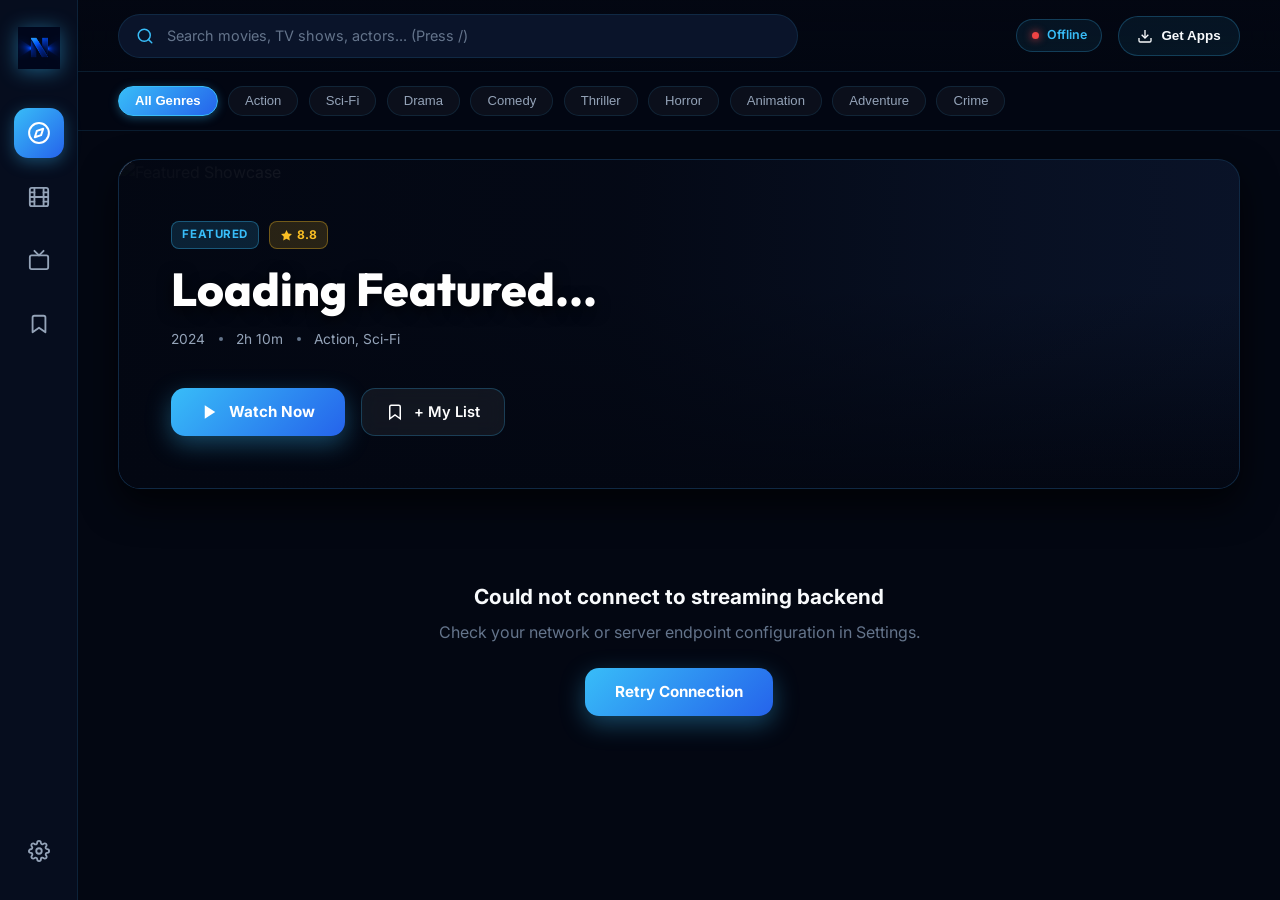
==== commit cba52a38: "fix(web): high-density compact card sizing for PC/mobile & guaranteed streaming playback via Cloud C" ====
--- a/watch.html
+++ b/watch.html
@@ -15,7 +15,7 @@
   <link rel="preconnect" href="https://fonts.gstatic.com" crossorigin>
   <link href="https://fonts.googleapis.com/css2?family=Inter:wght@400;500;600;700&family=Outfit:wght@500;600;700;800;900&display=swap" rel="stylesheet">
 
-  <link rel="stylesheet" href="watch.css">
+  <link rel="stylesheet" href="watch.css?v=2.2">
 </head>
 <body>
 
@@ -302,11 +302,12 @@
          Cinema Video Player (Full Viewport Theater Mode)
          ====================================================================== -->
     <div class="player-container" id="player-container">
+      <iframe class="cinema-iframe" id="cinema-iframe" allow="autoplay; fullscreen; encrypted-media; picture-in-picture" allowfullscreen style="display:none;"></iframe>
       <video class="main-video" id="main-video" playsinline></video>
 
       <div class="player-controls-overlay" id="player-controls-overlay">
         <!-- Top Bar -->
-        <div class="player-top-bar">
+        <div class="player-top-bar" id="player-top-bar">
           <button class="player-back-btn" id="player-back-btn">
             <svg viewBox="0 0 24 24" width="18" height="18" fill="none" stroke="currentColor" stroke-width="2.2">
               <line x1="19" y1="12" x2="5" y2="12"></line>
@@ -315,7 +316,10 @@
             <span>Back to Browse</span>
           </button>
           <div class="player-title-display" id="player-title-display"></div>
-          <div style="width: 80px;"></div>
+          <div class="player-server-selector">
+            <button class="server-pill active" id="btn-srv-cloud" title="Fast Cloud Cinema Player (Direct CDN Stream)">⚡ Cloud HD</button>
+            <button class="server-pill" id="btn-srv-native" title="Native HTML5 Video Player">⚡ Direct MP4</button>
+          </div>
         </div>
 
         <!-- Center Play/Pause Large Action -->
@@ -480,6 +484,6 @@
 
   </div>
 
-  <script src="watch.js"></script>
+  <script src="watch.js?v=2.2"></script>
 </body>
 </html>
--- a/watch.css
+++ b/watch.css
@@ -439,13 +439,21 @@
 .hero-banner {
   position: relative;
   width: 100%;
-  height: 490px;
+  height: 330px;
   border-radius: var(--radius-lg);
   overflow: hidden;
-  margin-bottom: 3.25rem;
+  margin-bottom: 1.75rem;
   background-color: var(--bg-surface);
   border: 1px solid var(--border-subtle);
-  box-shadow: 0 24px 48px rgba(0, 0, 0, 0.7);
+  box-shadow: 0 16px 36px rgba(0, 0, 0, 0.7);
+}
+
+@media (max-width: 768px) {
+  .hero-banner {
+    height: 210px;
+    margin-bottom: 1.25rem;
+    border-radius: var(--radius-md);
+  }
 }
 
 .hero-backdrop {
@@ -644,11 +652,11 @@
 
 .cards-carousel {
   display: flex;
-  gap: 1.25rem;
+  gap: 0.85rem;
   overflow-x: auto;
   scroll-behavior: smooth;
   scroll-snap-type: x mandatory;
-  padding: 0.75rem 0.5rem 1.5rem;
+  padding: 0.5rem 0.25rem 1.15rem;
   scrollbar-width: none;
   width: 100%;
 }
@@ -662,8 +670,8 @@
   position: absolute;
   top: 50%;
   transform: translateY(-60%);
-  width: 44px;
-  height: 44px;
+  width: 36px;
+  height: 36px;
   border-radius: 50%;
   background: rgba(10, 20, 42, 0.92);
   border: 1px solid var(--border-medium);
@@ -677,7 +685,7 @@
   opacity: 0;
   pointer-events: none;
   transition: all var(--transition-fast);
-  box-shadow: 0 8px 24px rgba(0, 0, 0, 0.7);
+  box-shadow: 0 6px 18px rgba(0, 0, 0, 0.7);
 }
 
 .carousel-wrap:hover .carousel-arrow {
@@ -689,70 +697,83 @@
   background: var(--accent-cyan);
   color: #030712;
   transform: translateY(-60%) scale(1.1);
-  box-shadow: 0 0 20px var(--accent-cyan-glow);
+  box-shadow: 0 0 16px var(--accent-cyan-glow);
 }
 
 .carousel-arrow.prev {
-  left: -20px;
+  left: -16px;
 }
 
 .carousel-arrow.next {
-  right: -20px;
+  right: -16px;
 }
 
 /* ==========================================================================
-   Poster Card Component (Stremio 2:3 Ratio with Cyan Hover Theme)
+   Poster Card Component (Compact Stremio Aesthetic for PC & Mobile)
    ========================================================================== */
 .media-card {
   position: relative;
-  border-radius: var(--radius-md);
+  border-radius: var(--radius-sm);
   overflow: hidden;
   background: var(--bg-card);
   cursor: pointer;
   scroll-snap-align: start;
-  transition: transform var(--transition-normal), box-shadow var(--transition-normal), border-color var(--transition-normal);
+  transition: transform var(--transition-fast), box-shadow var(--transition-fast), border-color var(--transition-fast);
   border: 1px solid var(--border-subtle);
 }
 
-/* Responsive card widths so complete cards fit cleanly with NO card cut off at the right edge! */
+/* Responsive card widths so complete compact cards fit cleanly on all displays */
 .cards-carousel .media-card {
-  flex: 0 0 calc((100% - 5 * 1.25rem) / 6);
-  min-width: 165px;
-}
-
-@media (min-width: 1720px) {
+  flex: 0 0 calc((100% - 9 * 0.75rem) / 10);
+  min-width: 105px;
+  max-width: 125px;
+}
+
+@media (min-width: 1680px) {
   .cards-carousel .media-card {
-    flex: 0 0 calc((100% - 6 * 1.25rem) / 7);
-  }
-}
-
-@media (min-width: 1380px) and (max-width: 1719px) {
+    flex: 0 0 calc((100% - 10 * 0.75rem) / 11);
+    max-width: 125px;
+  }
+}
+
+@media (min-width: 1360px) and (max-width: 1679px) {
   .cards-carousel .media-card {
-    flex: 0 0 calc((100% - 5 * 1.25rem) / 6);
-  }
-}
-
-@media (min-width: 1080px) and (max-width: 1379px) {
+    flex: 0 0 calc((100% - 8 * 0.75rem) / 9);
+    max-width: 120px;
+  }
+}
+
+@media (min-width: 1040px) and (max-width: 1359px) {
   .cards-carousel .media-card {
-    flex: 0 0 calc((100% - 4 * 1.25rem) / 5);
-  }
-}
-
-@media (min-width: 768px) and (max-width: 1079px) {
+    flex: 0 0 calc((100% - 6 * 0.7rem) / 7);
+    max-width: 115px;
+  }
+}
+
+@media (min-width: 768px) and (max-width: 1039px) {
   .cards-carousel .media-card {
-    flex: 0 0 calc((100% - 3 * 1rem) / 4);
-  }
-}
-
-@media (max-width: 767px) {
+    flex: 0 0 calc((100% - 4 * 0.65rem) / 5);
+    max-width: 110px;
+  }
+}
+
+@media (min-width: 480px) and (max-width: 767px) {
   .cards-carousel .media-card {
-    flex: 0 0 calc((100% - 2 * 0.75rem) / 3);
+    flex: 0 0 calc((100% - 3 * 0.55rem) / 4);
+    max-width: 100px;
+  }
+}
+
+@media (max-width: 479px) {
+  .cards-carousel .media-card {
+    flex: 0 0 calc((100% - 2 * 0.45rem) / 3);
+    max-width: 105px;
   }
 }
 
 .media-card:hover {
-  transform: translateY(-8px) scale(1.02);
-  box-shadow: 0 20px 40px rgba(0, 0, 0, 0.7), 0 0 25px var(--accent-cyan-glow);
+  transform: translateY(-4px) scale(1.02);
+  box-shadow: 0 10px 22px rgba(0, 0, 0, 0.7), 0 0 16px var(--accent-cyan-glow);
   border-color: var(--accent-cyan);
   z-index: 10;
 }
@@ -773,45 +794,45 @@
 }
 
 .media-card:hover .poster-img {
-  transform: scale(1.06);
+  transform: scale(1.05);
 }
 
 /* Top Badges */
 .card-badge-top-left {
   position: absolute;
-  top: 9px;
-  left: 9px;
-  padding: 0.2rem 0.5rem;
-  border-radius: 4px;
-  font-size: 0.68rem;
+  top: 5px;
+  left: 5px;
+  padding: 0.12rem 0.35rem;
+  border-radius: 3px;
+  font-size: 0.58rem;
   font-weight: 700;
   text-transform: uppercase;
-  background: rgba(3, 7, 18, 0.75);
-  backdrop-filter: blur(8px);
+  background: rgba(3, 7, 18, 0.85);
+  backdrop-filter: blur(6px);
   border: 1px solid rgba(255, 255, 255, 0.15);
   color: #fff;
 }
 
 .card-badge-top-right {
   position: absolute;
-  top: 9px;
-  right: 9px;
-  display: flex;
-  align-items: center;
-  gap: 0.25rem;
-  padding: 0.2rem 0.5rem;
-  border-radius: 4px;
-  font-size: 0.68rem;
+  top: 5px;
+  right: 5px;
+  display: flex;
+  align-items: center;
+  gap: 0.2rem;
+  padding: 0.12rem 0.35rem;
+  border-radius: 3px;
+  font-size: 0.58rem;
   font-weight: 700;
-  background: rgba(3, 7, 18, 0.85);
-  backdrop-filter: blur(8px);
+  background: rgba(3, 7, 18, 0.88);
+  backdrop-filter: blur(6px);
   border: 1px solid rgba(251, 191, 36, 0.35);
   color: var(--accent-gold);
 }
 
 .card-badge-top-right svg {
-  width: 10px;
-  height: 10px;
+  width: 8px;
+  height: 8px;
   fill: currentColor;
 }
 
@@ -832,55 +853,73 @@
 }
 
 .play-circle {
-  width: 48px;
-  height: 48px;
+  width: 32px;
+  height: 32px;
   border-radius: 50%;
   background: var(--grad-primary);
   display: flex;
   align-items: center;
   justify-content: center;
   color: #fff;
-  box-shadow: 0 4px 18px var(--accent-cyan-glow);
+  box-shadow: 0 3px 12px var(--accent-cyan-glow);
   transform: scale(0.85);
   transition: transform var(--transition-fast);
 }
 
+.play-circle svg {
+  width: 16px;
+  height: 16px;
+}
+
 .media-card:hover .play-circle {
   transform: scale(1);
 }
 
 .card-info {
-  padding: 0.85rem 0.75rem;
+  padding: 0.35rem 0.4rem 0.4rem;
   background: var(--bg-card);
 }
 
 .card-title {
-  font-size: 0.88rem;
+  font-size: 0.74rem;
   font-weight: 600;
+  line-height: 1.25;
   color: var(--text-main);
   white-space: nowrap;
   overflow: hidden;
   text-overflow: ellipsis;
-  margin-bottom: 0.25rem;
+  margin-bottom: 0.1rem;
 }
 
 .card-sub {
   display: flex;
   align-items: center;
   justify-content: space-between;
-  font-size: 0.74rem;
+  font-size: 0.64rem;
   color: var(--text-dim);
 }
 
-/* Grid Layouts */
+/* Grid Layouts - Compact for Computer & Mobile */
 .media-grid {
   display: grid;
-  grid-template-columns: repeat(auto-fill, minmax(185px, 1fr));
-  gap: 1.6rem;
+  grid-template-columns: repeat(auto-fill, minmax(105px, 120px));
+  gap: 0.75rem;
+  justify-content: start;
 }
 
 .media-grid .media-card {
   flex: auto;
+  max-width: 125px;
+}
+
+@media (max-width: 640px) {
+  .media-grid {
+    grid-template-columns: repeat(3, 1fr);
+    gap: 0.45rem;
+  }
+  .media-grid .media-card {
+    max-width: none;
+  }
 }
 
 /* ==========================================================================
@@ -1324,11 +1363,22 @@
   visibility: visible;
 }
 
+.cinema-iframe {
+  position: absolute;
+  inset: 0;
+  width: 100%;
+  height: 100%;
+  border: none;
+  background: #030712;
+  z-index: 5;
+}
+
 .main-video {
   width: 100%;
   height: 100%;
   object-fit: contain;
   background: #000;
+  z-index: 4;
 }
 
 ::cue {
@@ -1353,6 +1403,7 @@
   opacity: 0;
   transition: opacity 0.3s ease;
   pointer-events: none;
+  z-index: 20;
 }
 
 .player-container:hover .player-controls-overlay,
@@ -1361,10 +1412,53 @@
   pointer-events: auto;
 }
 
+.player-controls-overlay.iframe-mode {
+  justify-content: flex-start;
+  background: none;
+}
+
+.player-controls-overlay.iframe-mode .player-bottom-bar,
+.player-controls-overlay.iframe-mode .player-center-action {
+  display: none !important;
+}
+
 .player-top-bar {
   display: flex;
   align-items: center;
   justify-content: space-between;
+  gap: 1rem;
+  z-index: 50;
+  pointer-events: auto;
+}
+
+.player-server-selector {
+  display: flex;
+  align-items: center;
+  gap: 0.5rem;
+}
+
+.server-pill {
+  display: inline-flex;
+  align-items: center;
+  gap: 0.35rem;
+  padding: 0.3rem 0.75rem;
+  border-radius: var(--radius-full);
+  background: rgba(10, 20, 42, 0.85);
+  border: 1px solid var(--border-medium);
+  backdrop-filter: blur(10px);
+  color: var(--text-muted);
+  font-size: 0.74rem;
+  font-weight: 600;
+  cursor: pointer;
+  transition: all var(--transition-fast);
+}
+
+.server-pill:hover,
+.server-pill.active {
+  background: rgba(56, 189, 248, 0.18);
+  border-color: var(--accent-cyan);
+  color: var(--accent-cyan);
+  box-shadow: 0 0 12px var(--accent-cyan-glow);
 }
 
 .player-back-btn {
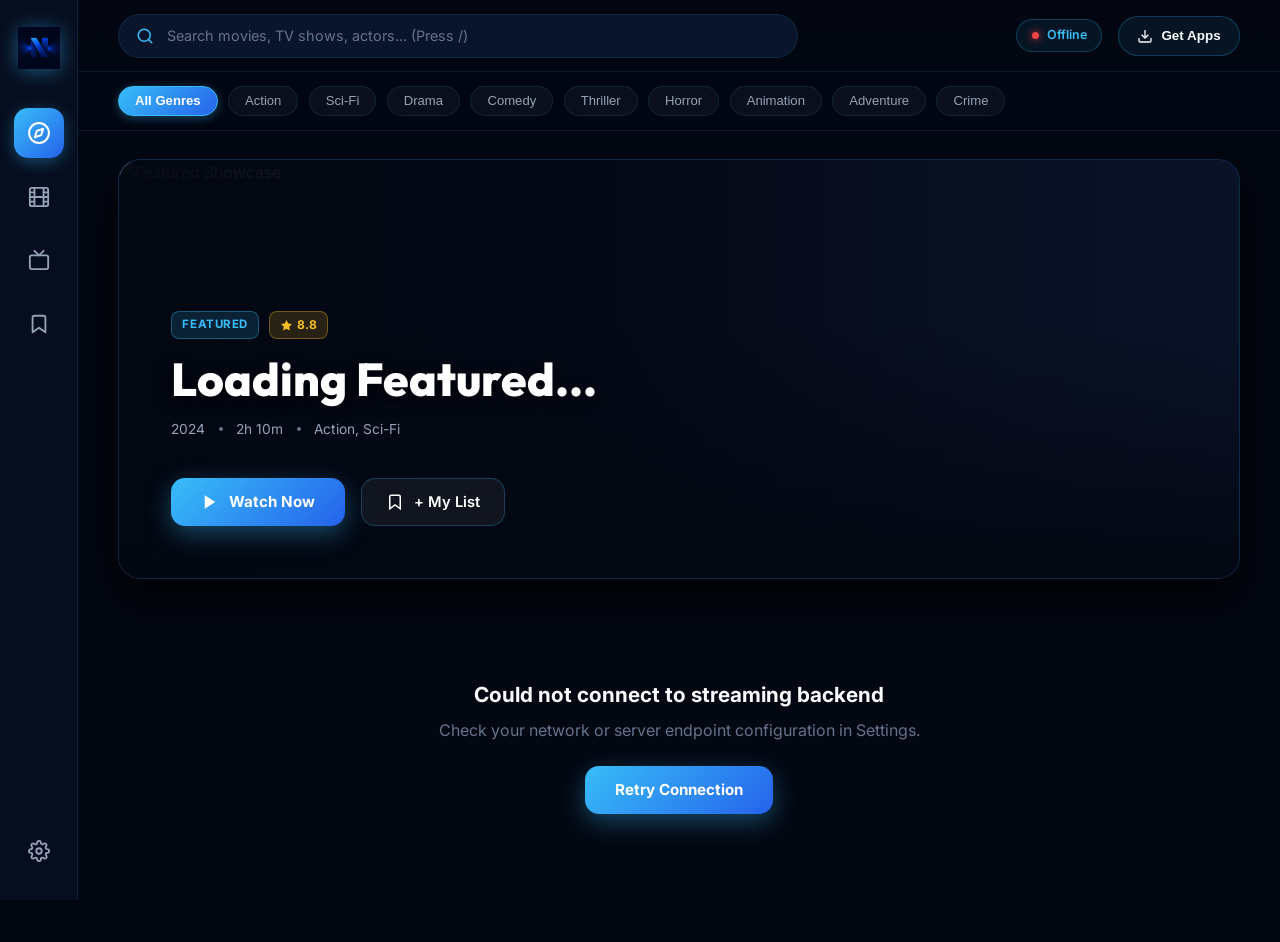
==== commit 02826560: "feat(web): dexter.pw modern card redesign, Top 10 ranked rail, and franchise collections" ====
--- a/watch.html
+++ b/watch.html
@@ -15,7 +15,7 @@
   <link rel="preconnect" href="https://fonts.gstatic.com" crossorigin>
   <link href="https://fonts.googleapis.com/css2?family=Inter:wght@400;500;600;700&family=Outfit:wght@500;600;700;800;900&display=swap" rel="stylesheet">
 
-  <link rel="stylesheet" href="watch.css?v=2.2">
+  <link rel="stylesheet" href="watch.css?v=3.0">
 </head>
 <body>
 
@@ -484,6 +484,6 @@
 
   </div>
 
-  <script src="watch.js?v=2.2"></script>
+  <script src="watch.js?v=3.0"></script>
 </body>
 </html>
--- a/watch.css
+++ b/watch.css
@@ -439,19 +439,19 @@
 .hero-banner {
   position: relative;
   width: 100%;
-  height: 330px;
+  height: 420px;
   border-radius: var(--radius-lg);
   overflow: hidden;
-  margin-bottom: 1.75rem;
+  margin-bottom: 2.25rem;
   background-color: var(--bg-surface);
   border: 1px solid var(--border-subtle);
-  box-shadow: 0 16px 36px rgba(0, 0, 0, 0.7);
+  box-shadow: 0 20px 48px rgba(0, 0, 0, 0.8);
 }
 
 @media (max-width: 768px) {
   .hero-banner {
-    height: 210px;
-    margin-bottom: 1.25rem;
+    height: 250px;
+    margin-bottom: 1.5rem;
     border-radius: var(--radius-md);
   }
 }
@@ -633,14 +633,43 @@
   display: flex;
   align-items: center;
   justify-content: space-between;
-  margin-bottom: 1.25rem;
+  margin-bottom: 1.15rem;
+}
+
+.section-title-wrap {
+  display: flex;
+  align-items: center;
+  gap: 0.85rem;
+  flex-wrap: wrap;
 }
 
 .section-title {
   font-family: var(--font-display);
-  font-size: 1.4rem;
+  font-size: 1.45rem;
+  font-weight: 800;
+  color: #ffffff;
+  letter-spacing: -0.01em;
+}
+
+.collection-pill {
+  display: inline-flex;
+  align-items: center;
+  gap: 0.4rem;
+  padding: 0.22rem 0.75rem;
+  border-radius: 9999px;
+  background: rgba(56, 189, 248, 0.1);
+  border: 1px solid rgba(56, 189, 248, 0.28);
+  color: var(--accent-cyan);
+  font-size: 0.72rem;
   font-weight: 700;
-  color: #fff;
+  text-transform: uppercase;
+  letter-spacing: 0.04em;
+}
+
+.collection-pill svg {
+  width: 12px;
+  height: 12px;
+  fill: currentColor;
 }
 
 /* Carousel Outer Wrapper with Hover Navigation Arrows */
@@ -652,12 +681,14 @@
 
 .cards-carousel {
   display: flex;
-  gap: 0.85rem;
+  gap: 1.15rem;
   overflow-x: auto;
   scroll-behavior: smooth;
   scroll-snap-type: x mandatory;
-  padding: 0.5rem 0.25rem 1.15rem;
+  padding: 0.5rem 0.25rem 1.65rem;
   scrollbar-width: none;
+  -ms-overflow-style: none;
+  -webkit-overflow-scrolling: touch;
   width: 100%;
 }
 
@@ -670,22 +701,23 @@
   position: absolute;
   top: 50%;
   transform: translateY(-60%);
-  width: 36px;
-  height: 36px;
+  width: 42px;
+  height: 42px;
   border-radius: 50%;
-  background: rgba(10, 20, 42, 0.92);
-  border: 1px solid var(--border-medium);
-  backdrop-filter: blur(12px);
-  color: var(--accent-cyan);
+  background: rgba(10, 11, 14, 0.88);
+  border: 1px solid rgba(255, 255, 255, 0.15);
+  backdrop-filter: blur(16px);
+  -webkit-backdrop-filter: blur(16px);
+  color: #ffffff;
   display: flex;
   align-items: center;
   justify-content: center;
   cursor: pointer;
-  z-index: 20;
+  z-index: 25;
   opacity: 0;
   pointer-events: none;
   transition: all var(--transition-fast);
-  box-shadow: 0 6px 18px rgba(0, 0, 0, 0.7);
+  box-shadow: 0 10px 24px rgba(0, 0, 0, 0.8);
 }
 
 .carousel-wrap:hover .carousel-arrow {
@@ -694,231 +726,303 @@
 }
 
 .carousel-arrow:hover {
-  background: var(--accent-cyan);
+  background: #ffffff;
   color: #030712;
+  border-color: #ffffff;
   transform: translateY(-60%) scale(1.1);
-  box-shadow: 0 0 16px var(--accent-cyan-glow);
+  box-shadow: 0 0 20px rgba(255, 255, 255, 0.4);
 }
 
 .carousel-arrow.prev {
-  left: -16px;
+  left: -18px;
 }
 
 .carousel-arrow.next {
-  right: -16px;
+  right: -18px;
 }
 
 /* ==========================================================================
-   Poster Card Component (Compact Stremio Aesthetic for PC & Mobile)
+   Movie & Series Card Specification (Inspired by dexter.pw)
    ========================================================================== */
 .media-card {
   position: relative;
-  border-radius: var(--radius-sm);
+  aspect-ratio: 2 / 3;
+  width: 195px;
+  min-width: 195px;
+  flex: 0 0 195px;
+  cursor: pointer;
   overflow: hidden;
-  background: var(--bg-card);
-  cursor: pointer;
+  border-radius: 16px; /* rounded-2xl */
+  background: #0f1015;
+  border: 1px solid rgba(255, 255, 255, 0.08);
+  box-shadow: 0 10px 24px -4px rgba(0, 0, 0, 0.6);
+  transition: border-color 0.3s ease-out, box-shadow 0.3s ease-out;
+  user-select: none;
   scroll-snap-align: start;
-  transition: transform var(--transition-fast), box-shadow var(--transition-fast), border-color var(--transition-fast);
-  border: 1px solid var(--border-subtle);
-}
-
-/* Responsive card widths so complete compact cards fit cleanly on all displays */
-.cards-carousel .media-card {
-  flex: 0 0 calc((100% - 9 * 0.75rem) / 10);
-  min-width: 105px;
-  max-width: 125px;
-}
-
-@media (min-width: 1680px) {
+}
+
+@media (min-width: 1440px) {
   .cards-carousel .media-card {
-    flex: 0 0 calc((100% - 10 * 0.75rem) / 11);
-    max-width: 125px;
-  }
-}
-
-@media (min-width: 1360px) and (max-width: 1679px) {
-  .cards-carousel .media-card {
-    flex: 0 0 calc((100% - 8 * 0.75rem) / 9);
-    max-width: 120px;
-  }
-}
-
-@media (min-width: 1040px) and (max-width: 1359px) {
-  .cards-carousel .media-card {
-    flex: 0 0 calc((100% - 6 * 0.7rem) / 7);
-    max-width: 115px;
+    width: 205px;
+    min-width: 205px;
+    flex: 0 0 205px;
   }
 }
 
 @media (min-width: 768px) and (max-width: 1039px) {
   .cards-carousel .media-card {
-    flex: 0 0 calc((100% - 4 * 0.65rem) / 5);
-    max-width: 110px;
+    width: 175px;
+    min-width: 175px;
+    flex: 0 0 175px;
   }
 }
 
-@media (min-width: 480px) and (max-width: 767px) {
+@media (max-width: 767px) {
   .cards-carousel .media-card {
-    flex: 0 0 calc((100% - 3 * 0.55rem) / 4);
-    max-width: 100px;
+    width: 148px;
+    min-width: 148px;
+    flex: 0 0 148px;
+    border-radius: 14px;
   }
 }
 
-@media (max-width: 479px) {
-  .cards-carousel .media-card {
-    flex: 0 0 calc((100% - 2 * 0.45rem) / 3);
-    max-width: 105px;
-  }
-}
-
 .media-card:hover {
-  transform: translateY(-4px) scale(1.02);
-  box-shadow: 0 10px 22px rgba(0, 0, 0, 0.7), 0 0 16px var(--accent-cyan-glow);
-  border-color: var(--accent-cyan);
-  z-index: 10;
-}
-
-.poster-box {
-  width: 100%;
-  aspect-ratio: 2 / 3;
-  position: relative;
-  background: var(--bg-surface);
-  overflow: hidden;
-}
-
-.poster-img {
+  border-color: rgba(255, 255, 255, 0.28);
+  box-shadow: 0 24px 48px -8px rgba(0, 0, 0, 0.85), 0 0 30px rgba(56, 189, 248, 0.14);
+}
+
+/* 1. Poster Image Layer (Micro-Zoom) */
+.media-card .poster-img {
+  position: absolute;
+  inset: 0;
   width: 100%;
   height: 100%;
   object-fit: cover;
-  transition: transform var(--transition-smooth);
+  transition: transform 0.5s cubic-bezier(0.16, 1, 0.3, 1);
+  will-change: transform;
 }
 
 .media-card:hover .poster-img {
-  transform: scale(1.05);
-}
-
-/* Top Badges */
-.card-badge-top-left {
-  position: absolute;
-  top: 5px;
-  left: 5px;
-  padding: 0.12rem 0.35rem;
-  border-radius: 3px;
-  font-size: 0.58rem;
+  transform: scale(1.08);
+}
+
+/* 2. Scrim Gradient Overlay */
+.media-card .scrim-overlay {
+  pointer-events: none;
+  position: absolute;
+  inset: 0;
+  background: linear-gradient(to top, #0a0b0e 0%, rgba(0, 0, 0, 0.45) 55%, transparent 100%);
+  opacity: 0.85;
+  transition: opacity 0.3s ease-out;
+  z-index: 2;
+}
+
+.media-card:hover .scrim-overlay {
+  opacity: 0.95;
+}
+
+/* 3. Floating Glass Badges (Top Bar) */
+.media-card .card-glass-badges {
+  position: absolute;
+  top: 0.75rem;
+  left: 0.75rem;
+  right: 0.75rem;
+  display: flex;
+  align-items: center;
+  justify-content: space-between;
+  font-size: 0.72rem;
+  font-weight: 600;
+  z-index: 10;
+  pointer-events: none;
+}
+
+.media-card .badge-quality {
+  border-radius: 6px;
+  background: rgba(255, 255, 255, 0.15);
+  padding: 0.15rem 0.5rem;
+  color: #ffffff;
+  backdrop-filter: blur(12px);
+  -webkit-backdrop-filter: blur(12px);
+  border: 1px solid rgba(255, 255, 255, 0.15);
+  box-shadow: 0 2px 8px rgba(0, 0, 0, 0.3);
+  letter-spacing: 0.04em;
+  font-size: 0.7rem;
   font-weight: 700;
-  text-transform: uppercase;
-  background: rgba(3, 7, 18, 0.85);
-  backdrop-filter: blur(6px);
-  border: 1px solid rgba(255, 255, 255, 0.15);
-  color: #fff;
-}
-
-.card-badge-top-right {
-  position: absolute;
-  top: 5px;
-  right: 5px;
-  display: flex;
-  align-items: center;
-  gap: 0.2rem;
-  padding: 0.12rem 0.35rem;
-  border-radius: 3px;
-  font-size: 0.58rem;
+}
+
+.media-card .badge-rating {
+  display: inline-flex;
+  align-items: center;
+  gap: 0.25rem;
+  border-radius: 6px;
+  background: rgba(0, 0, 0, 0.6);
+  padding: 0.15rem 0.5rem;
+  color: #fbbf24;
+  backdrop-filter: blur(12px);
+  -webkit-backdrop-filter: blur(12px);
+  border: 1px solid rgba(255, 255, 255, 0.08);
+  box-shadow: 0 2px 8px rgba(0, 0, 0, 0.3);
+  font-size: 0.7rem;
   font-weight: 700;
-  background: rgba(3, 7, 18, 0.88);
-  backdrop-filter: blur(6px);
-  border: 1px solid rgba(251, 191, 36, 0.35);
-  color: var(--accent-gold);
-}
-
-.card-badge-top-right svg {
-  width: 8px;
-  height: 8px;
+}
+
+.media-card .badge-rating svg {
+  width: 11px;
+  height: 11px;
   fill: currentColor;
 }
 
-/* Play Hover Overlay */
-.card-play-overlay {
+/* 4. Centered Hover Action Trigger */
+.media-card .card-play-action {
   position: absolute;
   inset: 0;
   display: flex;
   align-items: center;
   justify-content: center;
-  background: rgba(3, 7, 18, 0.4);
   opacity: 0;
-  transition: opacity var(--transition-fast);
-}
-
-.media-card:hover .card-play-overlay {
+  transition: opacity 0.3s cubic-bezier(0.16, 1, 0.3, 1);
+  z-index: 12;
+}
+
+.media-card:hover .card-play-action {
   opacity: 1;
 }
 
-.play-circle {
-  width: 32px;
-  height: 32px;
+.media-card .play-btn-circle {
+  display: flex;
+  width: 48px;
+  height: 48px;
+  align-items: center;
+  justify-content: center;
   border-radius: 50%;
-  background: var(--grad-primary);
-  display: flex;
-  align-items: center;
-  justify-content: center;
-  color: #fff;
-  box-shadow: 0 3px 12px var(--accent-cyan-glow);
-  transform: scale(0.85);
-  transition: transform var(--transition-fast);
-}
-
-.play-circle svg {
-  width: 16px;
-  height: 16px;
-}
-
-.media-card:hover .play-circle {
-  transform: scale(1);
-}
-
-.card-info {
-  padding: 0.35rem 0.4rem 0.4rem;
-  background: var(--bg-card);
-}
-
-.card-title {
-  font-size: 0.74rem;
-  font-weight: 600;
-  line-height: 1.25;
-  color: var(--text-main);
+  background: #ffffff;
+  color: #0a0b0e;
+  box-shadow: 0 16px 36px rgba(0, 0, 0, 0.8), 0 0 20px rgba(255, 255, 255, 0.3);
+  transform: scale(0.9);
+  transition: transform 0.3s cubic-bezier(0.16, 1, 0.3, 1);
+}
+
+.media-card:hover .play-btn-circle {
+  transform: scale(1.1);
+}
+
+.media-card .play-svg {
+  width: 22px;
+  height: 22px;
+  fill: currentColor;
+  transform: translateX(1.5px);
+}
+
+/* 5. Bottom Metadata (Translates upward on hover) */
+.media-card .card-metadata {
+  position: absolute;
+  bottom: 0;
+  left: 0;
+  right: 0;
+  padding: 0.85rem;
+  z-index: 10;
+  transition: transform 0.3s cubic-bezier(0.16, 1, 0.3, 1);
+  pointer-events: none;
+}
+
+.media-card:hover .card-metadata {
+  transform: translateY(-4px);
+}
+
+.media-card .card-title {
   white-space: nowrap;
   overflow: hidden;
   text-overflow: ellipsis;
-  margin-bottom: 0.1rem;
-}
-
-.card-sub {
-  display: flex;
-  align-items: center;
-  justify-content: space-between;
-  font-size: 0.64rem;
-  color: var(--text-dim);
-}
-
-/* Grid Layouts - Compact for Computer & Mobile */
+  font-size: 0.92rem;
+  font-weight: 700;
+  color: #ffffff;
+  letter-spacing: 0.015em;
+  margin-bottom: 0.2rem;
+  transition: color 0.2s ease-out;
+}
+
+.media-card:hover .card-title {
+  color: var(--accent-cyan);
+}
+
+.media-card .card-sub {
+  margin-top: 0.2rem;
+  display: flex;
+  align-items: center;
+  gap: 0.45rem;
+  font-size: 0.74rem;
+  font-weight: 500;
+  color: #9ca3af;
+}
+
+.media-card .card-sub span.dot {
+  color: #4b5563;
+  font-size: 0.65rem;
+}
+
+/* ==========================================================================
+   Top 10 Ranked Rail (Oversized background numerals 1-10)
+   ========================================================================== */
+.ranked-card-wrap {
+  position: relative;
+  display: flex;
+  align-items: flex-end;
+  flex: 0 0 auto;
+  scroll-snap-align: start;
+  padding-left: 28px;
+}
+
+.rank-number {
+  position: relative;
+  font-size: clamp(5.5rem, 8vw, 7.8rem);
+  font-family: var(--font-display);
+  font-weight: 900;
+  line-height: 0.72;
+  margin-right: -24px;
+  margin-bottom: 12px;
+  z-index: 3;
+  user-select: none;
+  pointer-events: none;
+  color: #0b0d13;
+  -webkit-text-stroke: 3px rgba(255, 255, 255, 0.35);
+  text-shadow: 0 10px 25px rgba(0, 0, 0, 0.9);
+  transition: transform 0.3s ease, -webkit-text-stroke-color 0.3s ease;
+}
+
+.ranked-card-wrap:hover .rank-number {
+  -webkit-text-stroke-color: var(--accent-cyan);
+  transform: translateX(-4px) scale(1.03);
+}
+
+@media (max-width: 768px) {
+  .ranked-card-wrap {
+    padding-left: 18px;
+  }
+  .rank-number {
+    font-size: 4.8rem;
+    margin-right: -18px;
+    margin-bottom: 8px;
+  }
+}
+
+/* Grid Layout for Movies, Series, Library, Search */
 .media-grid {
   display: grid;
-  grid-template-columns: repeat(auto-fill, minmax(105px, 120px));
-  gap: 0.75rem;
+  grid-template-columns: repeat(auto-fill, minmax(185px, 205px));
+  gap: 1.35rem;
   justify-content: start;
 }
 
 .media-grid .media-card {
-  flex: auto;
-  max-width: 125px;
+  width: 100%;
+  min-width: 0;
+  flex: none;
 }
 
 @media (max-width: 640px) {
   .media-grid {
-    grid-template-columns: repeat(3, 1fr);
-    gap: 0.45rem;
-  }
-  .media-grid .media-card {
-    max-width: none;
+    grid-template-columns: repeat(2, 1fr);
+    gap: 0.85rem;
   }
 }
 
